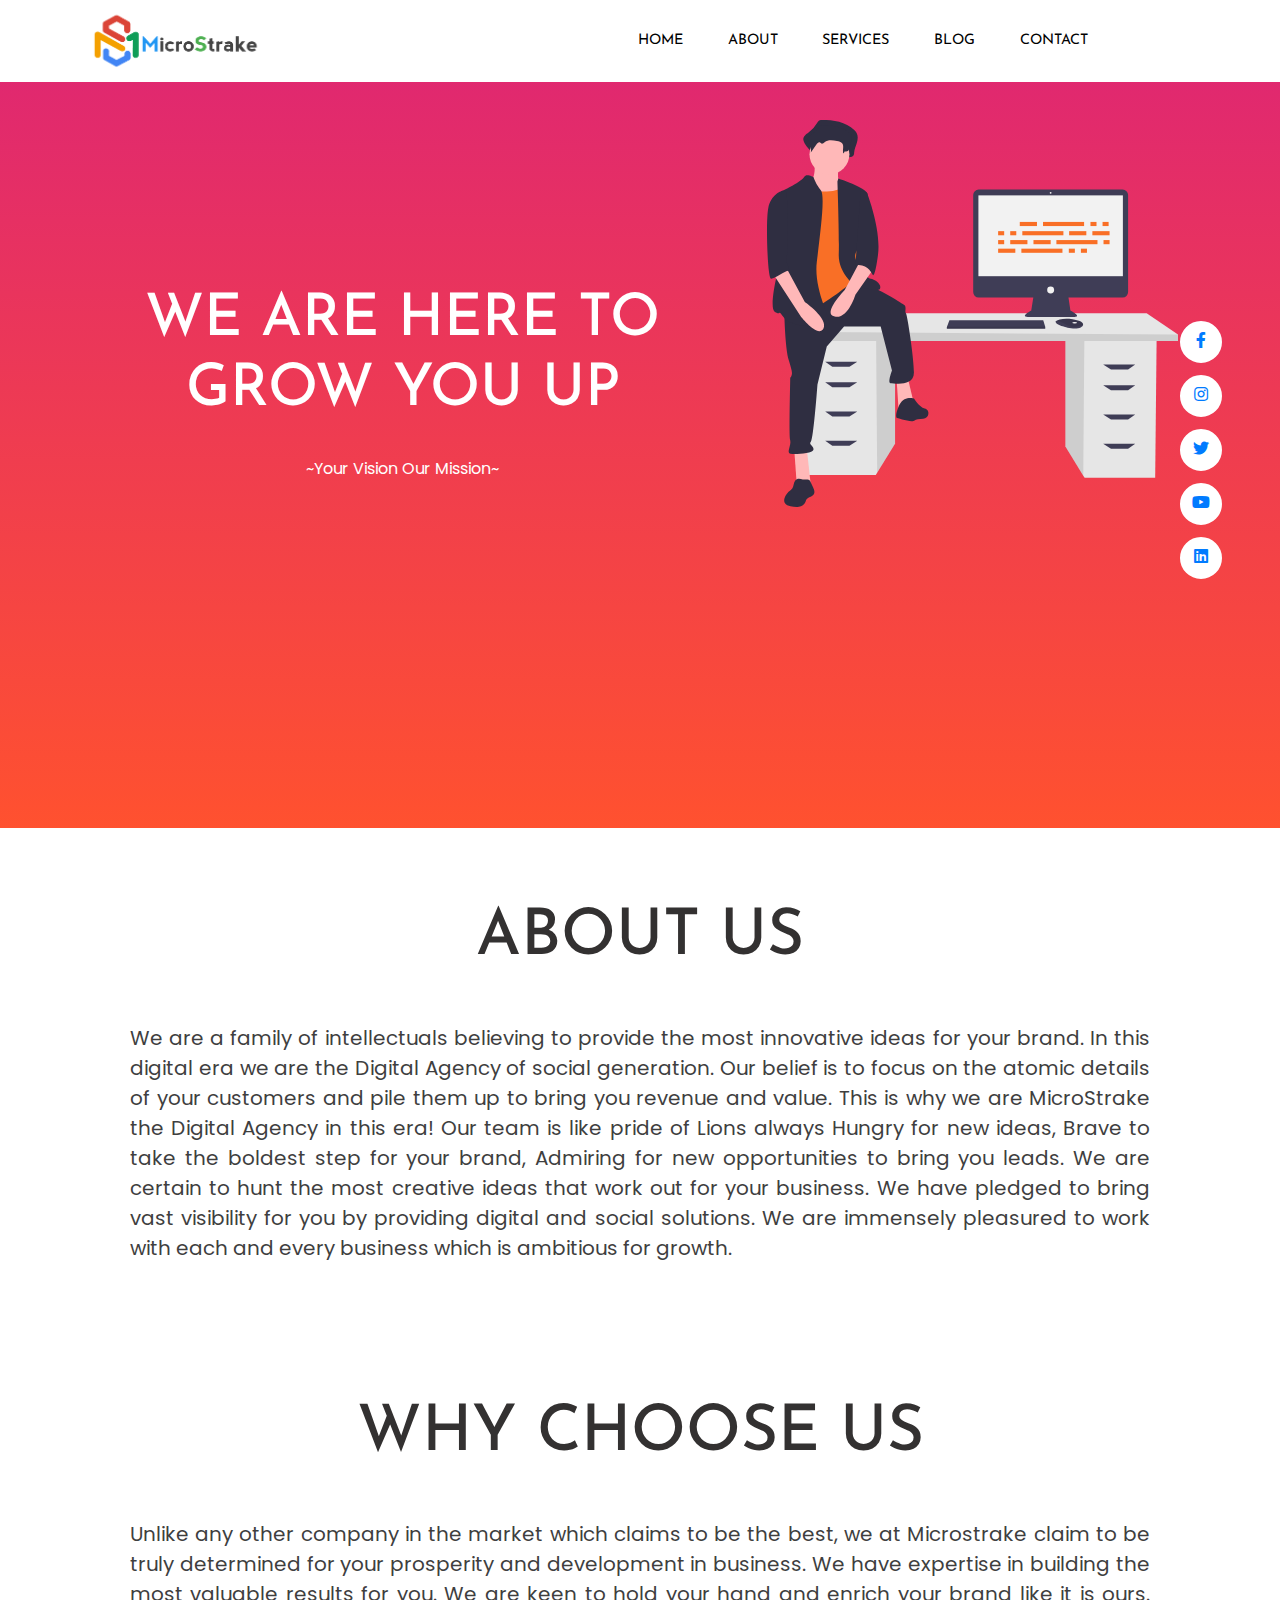
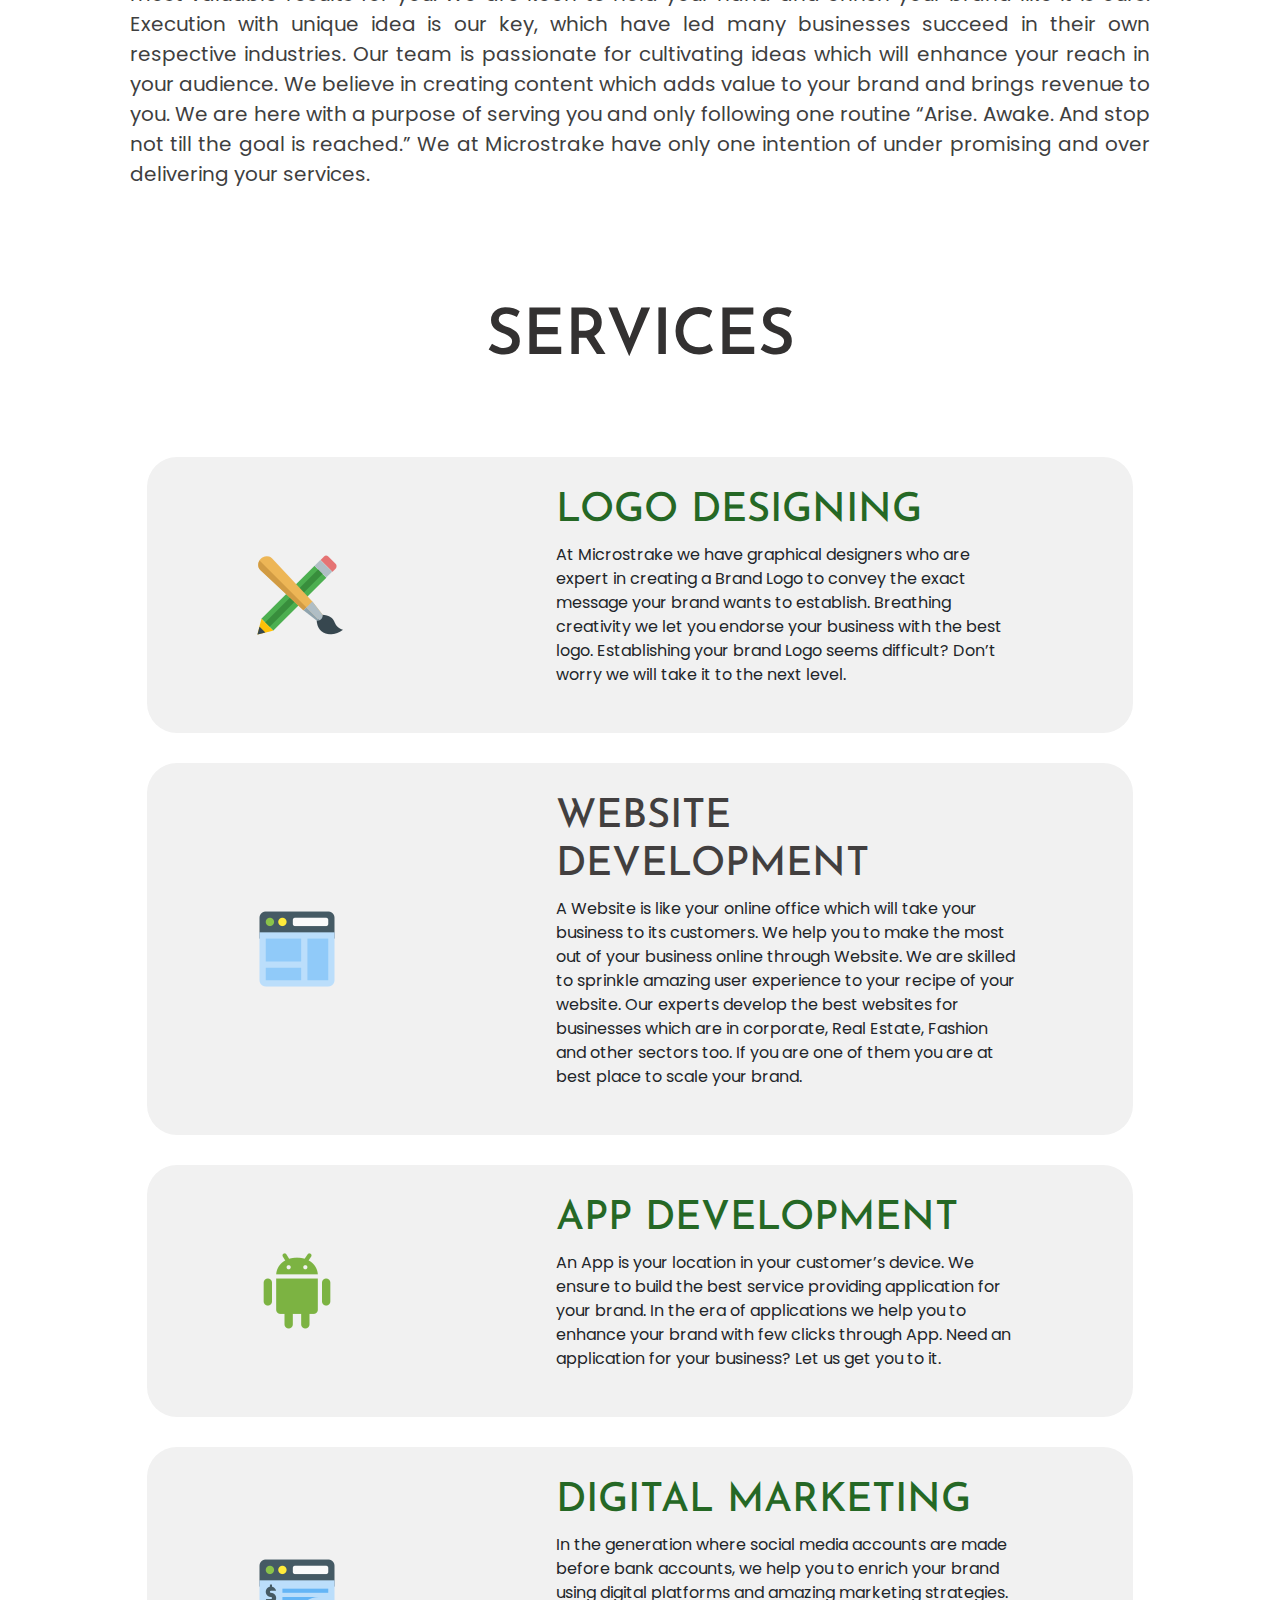
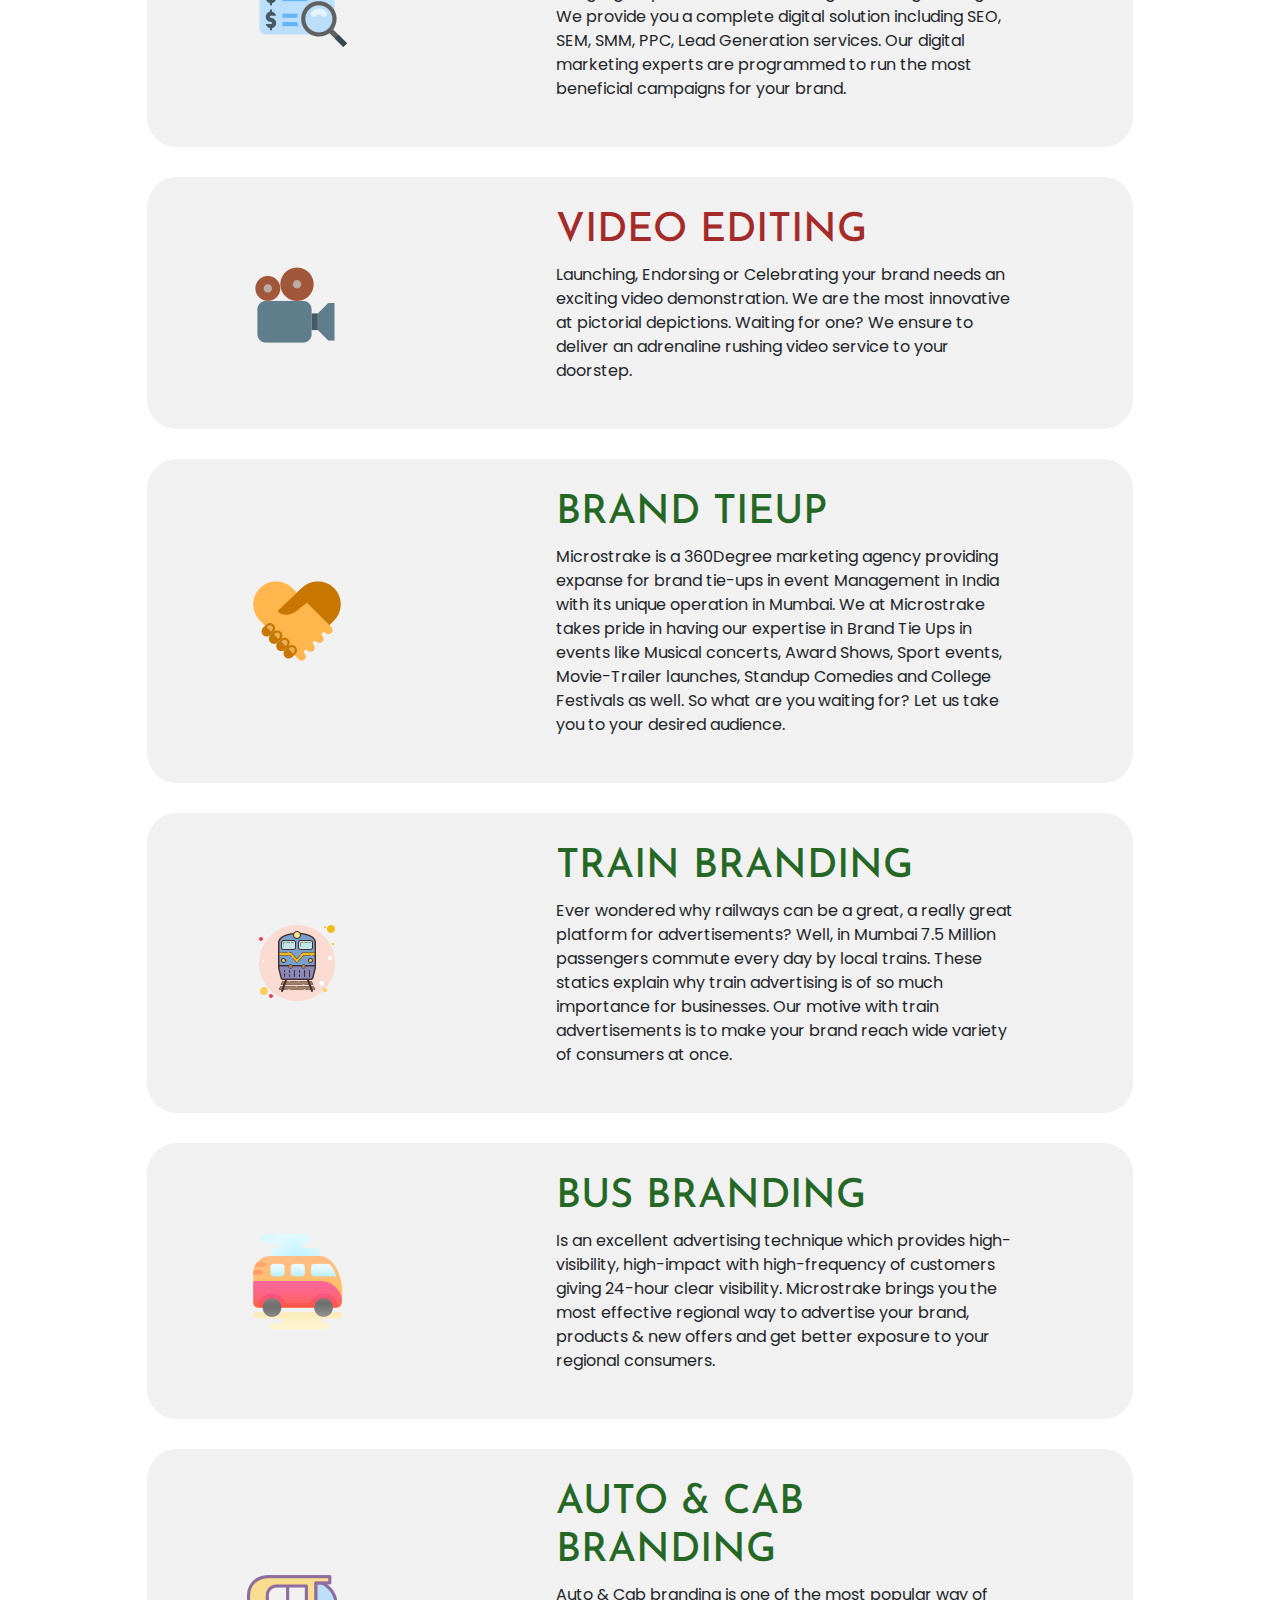
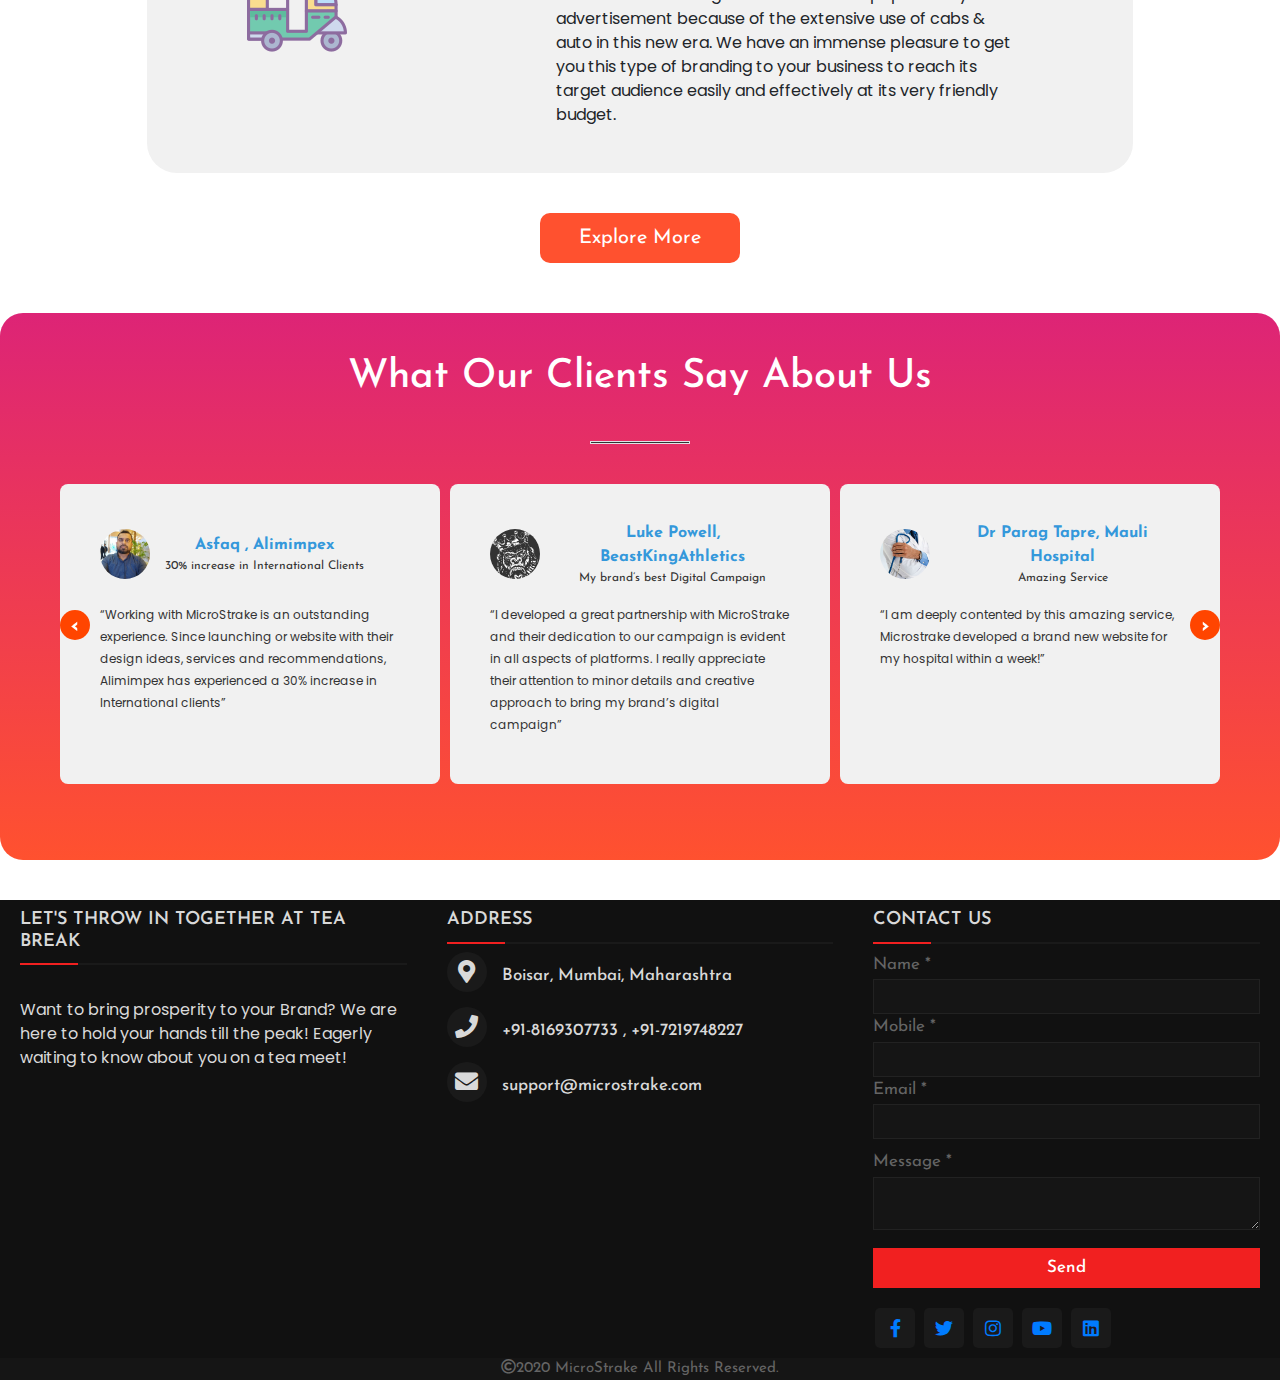
==== index.html @ dfc92bdd "updated" ====
<!DOCTYPE html>
<html lang="en">

<head>
  <meta charset="UTF-8" />
  <meta name="viewport" content="width=device-width, initial-scale=1.0" />
  <meta http-equiv="X-UA-Compatible" content="ie=edge" />
  <title>MICROSTRAKE</title>

  <link rel="stylesheet" href="https://cdnjs.cloudflare.com/ajax/libs/OwlCarousel2/2.3.4/assets/owl.carousel.min.css">
  <link rel="stylesheet" href="https://cdnjs.cloudflare.com/ajax/libs/OwlCarousel2/2.3.4/assets/owl.theme.default.min.css">
  <link rel="stylesheet" href="https://stackpath.bootstrapcdn.com/bootstrap/4.3.1/css/bootstrap.min.css" />
  <link rel="stylesheet" href="https://use.fontawesome.com/releases/v5.7.2/css/all.css">
  <link rel="stylesheet" href="./Style.css" />
  <link rel="stylesheet" href="./mobile-style.css">
</head>

<body>
  <header>
    <div class="container-fluid p-0">
      <nav class="navbar navbar-expand-lg">
        <a class="navbar-brand" href="www.microstrake.com">
          <img src="./assets/logo.png">
          <i class="fas  fa-2x mx-3"></i></a>
        <button class="navbar-toggler" type="button" data-toggle="collapse" data-target="#navbarNav"
          aria-controls="navbarNav" aria-expanded="false" aria-label="Toggle navigation">
          <i class="fas fa-align-right text-light"></i>
        </button>
        <div class="collapse navbar-collapse" id="navbarNav">
          <div class="mr-auto"></div>
          <ul class="navbar-nav">
            <li class="nav-item active">
              <a class="nav-link" href="www.microstrake.com">HOME
                <span class="sr-only">(current)</span>
              </a>
            </li>
            <li class="nav-item dropdown">
              <a class="nav-link" href="#about">ABOUT</a>
            </li>
            <li class="nav-item dropdown">
              <div class="dropdown">
                <a href="#service" class="nav-link">SERVICES</a>
              </div>
            </li>
            <li class="nav-item">
              <a class="nav-link" href="https://microstrake.blogspot.com/" target="_blank">BLOG</a>
            </li>
            <li class="nav-item">
              <a class="nav-link" href="#footer">CONTACT</a>
            </li>
          </ul>
        </div>
      </nav>
    </div>

    <!-- landing page design starts from here -->

    <div class="container text-center">
      <div class="row">
        <div class="col-md-7 col-sm-12  text-white">
          <h1>WE ARE HERE TO GROW YOU UP</h1>
          <p>
            ~Your Vision Our Mission~
          </p>

        </div>
        <div class="col-md-5 col-sm-12  h-25">
          <img src="./assets/header-image.svg" alt="logo" />
        </div>
      </div>
    </div>
  </header>
  <div class="social-icons">
    <ul>
      <li><a href="https://m.facebook.com/MicroStrake" target="_blank"><i class="fab
        list-style: none; fa-facebook-f"></i></a></li>
      <li><a href="https://www.instagram.com/microstrake_" target="_blank"><i class="fab
        list-style: none; fa-instagram"></i></a></li>
      <li><a href="https://twitter.com/microstrake" target="_blank"><i class="fab
        list-style: none; fa-twitter"></i></a></li>
      <li><a href="https://www.youtube.com/channel/UC_3ICYVyuuwXd7QQAfx6ZJA" target="_blank"><i class="fab
        list-style: none; fa-youtube"></i></a></li>
      <li><a href="https://www.linkedin.com/company/microstrake" target="_blank"><i class="fab
        list-style: none; fa-linkedin" aria-hidden="true"></i></a></li>
    </ul>
  </div>







  <!-- landing page design ends from here -->

  <main>
    <!--------------------------------------------- About section starts------------------------------------- -->
    <section class="section-4" id="about">
      <div class="container text-center">
        <h1 class="text-dark f-h-size" id="about">ABOUT US</h1>
        <!-- <p class="text-secondary">Lorem ipsum dolor sit amet.</p> -->
      </div>
      <div class="container">
        <p class="text-secondary">
          We are a family of intellectuals believing to provide the most innovative ideas for your brand. In this
          digital era we are the Digital Agency of social generation. Our belief is to focus on the atomic details of
          your customers and pile them up to bring you revenue and value. This is why we are MicroStrake the Digital
          Agency in this era!
          Our team is like pride of Lions always Hungry for new ideas, Brave to take the boldest step for your brand,
          Admiring for new opportunities to bring you leads. We are certain to hunt the most creative ideas that work
          out for your business. We have pledged to bring vast visibility for you by providing digital and social
          solutions.
          We are immensely pleasured to work with each and every business which is ambitious for growth.
        </p>
      </div>
    </section>

    <!----------------------------------About  SECTION END--------------- -->


    <!----------------------------------why choose us SECTION STARTS--------------- -->

    <section class="section-4" id="about">
      <div class="container text-center">
        <h1 class="text-dark f-h-size">WHY CHOOSE US</h1>
        <!-- <p class="text-secondary">Lorem ipsum dolor sit amet.</p> -->
      </div>
      <div class="container">
        <p class="text-secondary">Unlike any other company in the market which claims to be the best, we at
          Microstrake
          claim to be truly determined for your prosperity and development in business. We have expertise in building
          the most valuable results for you. We are keen to hold your hand and enrich your brand like it is ours.
          Execution with unique idea is our key, which have led many businesses succeed in their own respective
          industries. Our team is passionate for cultivating ideas which will enhance your reach in your audience. We
          believe in creating content which adds value to your brand and brings revenue to you. We are here with a
          purpose of serving you and only following one routine “Arise. Awake. And stop not till the goal is reached.”
          We at Microstrake have only one intention of under promising and over delivering your services.
        </p>
      </div>
    </section>

    <!----------------------------------why choose us SECTION ENDS--------------- -->



    <!----------------------------------SERVICES SECTION STARTS--------------- -->

    <section class="section-1" id="service">
      <h1 class="tit f-h-size">SERVICES</h1>
      <div class="service-container" id="ld">
        <div class="ser-left">
          <img title='credit- icons by "icons8"' src="./img/icons/logo.png">
        </div>
        <div class="ser-right col-md-6">
          <h1>LOGO DESIGNING</h1>
          <P>At Microstrake we have graphical designers who are expert in creating a Brand Logo to convey the exact
            message your brand wants to establish. Breathing creativity we let you endorse your business with the best
            logo. Establishing your brand Logo seems difficult? Don’t worry we will take it to the next level.
          </P>
        </div>
      </div>

      <div class="service-container">
        <div class="ser-left " id="wd">
          <img title='credit- icons by "icons8"' src="./img/icons/webdev.png">
        </div>
        <div class="ser-right col-md-6 ">
          <h1 class="webdev">WEBSITE DEVELOPMENT</h1>
          <P>A Website is like your online office which will take your business to its customers. We help you to make
            the most out of your business online through Website. We are skilled to sprinkle amazing user experience
            to
            your recipe of your website. Our experts develop the best websites for businesses which are in corporate,
            Real Estate, Fashion and other sectors too. If you are one of them you are at best place to scale your
            brand.
          </P>
        </div>
      </div>

      <div class="service-container">
        <div class="ser-left" id="ad">
          <img title='credit- icons by "icons8"' src="./img/icons/app.png">
        </div>
        <div class="ser-right col-md-6">
          <h1>APP DEVELOPMENT</h1>
          <P>An App is your location in your customer’s device. We ensure to build the best service providing
            application for your brand. In the era of applications we help you to enhance your brand with few clicks
            through App. Need an application for your business? Let us get you to it.
          </P>
        </div>
      </div>

      <div class="service-container">
        <div class="ser-left" id="dm">
          <img title='credit- icons by "icons8"' src="./img/icons/seo.png">
        </div>
        <div class="ser-right col-md-6">
          <h1>DIGITAL MARKETING</h1>
          <P>In the generation where social media accounts are made before bank accounts, we help you to enrich your
            brand using digital platforms and amazing marketing strategies. We provide you a complete digital solution
            including SEO, SEM, SMM, PPC, Lead Generation services. Our digital marketing experts are programmed to
            run
            the most beneficial campaigns for your brand.
          </P>
        </div>
      </div>

      <div class="service-container" id="ve">
        <div class="ser-left ">
          <img title='credit- icons by "icons8"' src="./img/icons/video.png">
        </div>
        <div class="ser-right col-md-6">
          <h1 class="video">VIDEO EDITING</h1>
          <P> Launching, Endorsing or Celebrating your brand needs an exciting video demonstration. We are the most
            innovative at pictorial depictions. Waiting for one? We ensure to deliver an adrenaline rushing video
            service to your doorstep.
          </P>
        </div>
      </div>

      <div class="service-container" id="bt">
        <div class="ser-left ">
          <img title='credit- icons by "icons8"' src="./img/icons/tieup.png">
        </div>
        <div class="ser-right col-md-6 ">
          <h1 class="tieup">BRAND TIEUP</h1>
          <P>Microstrake is a 360Degree marketing agency providing expanse for brand tie-ups in event Management in
            India with its unique operation in Mumbai. We at Microstrake takes pride in having our expertise in Brand
            Tie Ups in events like Musical concerts, Award Shows, Sport events, Movie-Trailer launches, Standup
            Comedies
            and College Festivals as well. So what are you waiting for? Let us take you to your desired audience.
          </P>
        </div>
      </div>

      <div class="service-container" id="tb">
        <div class="ser-left ">
          <img title='credit- icons by "icons8"' src="./img/icons/train.png">
        </div>
        <div class="ser-right col-md-6 ">
          <h1 class="tieup">TRAIN BRANDING</h1>
          <P>Ever wondered why railways can be a great, a really great platform for advertisements? Well, in Mumbai
            7.5
            Million passengers commute every day by local trains. These statics explain why train advertising is of so
            much importance for businesses. Our motive with train advertisements is to make your brand reach wide
            variety of consumers at once.

          </P>
        </div>
      </div>

      <div class="service-container">
        <div class="ser-left ">
          <img title='credit- icons by "icons8"' src="./img/icons/bus.png">
        </div>
        <div class="ser-right col-md-6 " id="bb">
          <h1 class="tieup">BUS BRANDING</h1>
          <P>Is an excellent advertising technique which provides high-visibility, high-impact with high-frequency of
            customers giving 24-hour clear visibility. Microstrake brings you the most effective regional way to
            advertise your brand, products & new offers and get better exposure to your regional consumers.
          </P>
        </div>
      </div>

      <div class="service-container">
        <div class="ser-left ">
          <img title='credit- icons by "icons8"' src="./img/icons/rixa.png">
        </div>
        <div class="ser-right col-md-6" id="abc">
          <h1 class="tieup">AUTO & CAB BRANDING</h1>
          <P>Auto & Cab branding is one of the most popular way of advertisement because of the extensive use of cabs
            &
            auto in this new era. We have an immense pleasure to get you this type of branding to your business to
            reach
            its target audience easily and effectively at its very friendly budget.

          </P>
        </div>
      </div>

      <div class="container-btn">
        <a href="services.html"><button class="butex"><span>Explore More </span></button></a>
      </div>

    </section>

    <!----------------------------------SERVICES SECTION ENDS--------------- -->




    <!----------------------------------TESTIMONIALS SECTION STARTS--------------- -->
    <div class="testimonial-section" id="testimonials">
      <div class="inner-width">
        <h1>What Our Clients Say About Us</h1>
        <div class="border"></div>


          <div class="sliders owl-carousel">
            <div class="testimonial">
              <div class="test-info">
                <img class="test-pic" src="../img/alim.jpg" alt="">
                <div class="test-name">
                  <span>Asfaq , Alimimpex</span>
                  30% increase in International Clients
                </div>
              </div>
              <p>
                “Working with MicroStrake is an outstanding experience. Since launching or website with their design ideas, services and recommendations, Alimimpex has experienced a 30% increase in International clients”
              </p>
            </div>

            <div class="testimonial">
              <div class="test-info">
                <img class="test-pic" src="../img/new.jpg" alt="">
                <div class="test-name">
                  <span>Luke Powell, BeastKingAthletics</span>
                  My brand’s best Digital Campaign
                </div>
              </div>
              <p>
                “I developed a great partnership with MicroStrake and their dedication to our campaign is evident in all aspects of platforms. I really appreciate their attention to minor details and creative approach to bring my brand’s digital campaign”
              </p>
            </div>

            <div class="testimonial">
              <div class="test-info">
                <img class="test-pic" src="../img/dr prag.jpg" alt="">
                <div class="test-name">
                  <span>Dr Parag Tapre, Mauli Hospital</span>
                  Amazing Service
                </div>
              </div>
              <p>
                “I am deeply contented by this amazing service, Microstrake developed a brand new website for my hospital within a week!”                                                                                                                                       
              </p>
            </div>

            <div class="testimonial" >
              <div class="test-info">
                <img class="test-pic" src="../img/biryani.jpg" alt="">
                <div class="test-name">
                  <span>Biryani By Kilo
                  </span>
                  @client4
                </div>
              </div>
              <p>
                Using the Expertise of Microstrake in marketing strategy truly streamlined our communication with customers. We found it very unique in customer engagement.
              </p>
            </div>
            <div class="testimonial">
              <div class="test-info">
                <img class="test-pic" src="../img/monster.jpg" alt="">
                <div class="test-name">
                  <span>MONSTER ENERGY
                  </span>
                  @client5
                </div>
              </div>
              <p>
                "Microstrake's work was really top-notch. We receive regular compliments on the association we did for Live Show in mumbai with Microstrake. We continue to recommend Microstrake to our clients for Brand Tie Up."

              </p>
            </div>
            <div class="testimonial">
              <div class="test-info">
                <img class="test-pic" src="../img/exel.jpg" alt="">
                <div class="test-name">
                  <span>EXCEL ACADEMY
                  </span>
                  @client6
                </div>
              </div>
              <p>
                Hi, We thank Microstrake for giving us the opportunity to engage in one of most known Award show-Mumbai City Icon Awards in mumbai. Type of Branding they did for our academy truly nurtured the trust of our brand in the market.

              </p>
            </div>

          </div>
      </div>
    </div>
  </main>

  <!----------------------------------TESTIMONIALS SECTION ENDS--------------- -->


  <!---------------------------- footer section starts from here----------- -->
  <!-- footer section starts from here -->
  
  <footer id="footer">
    <div class="main-contentt">
      <div class="left boxx">
        <h2 id="aboutus">Let's throw in together at Tea break</h2>
        <div class="contentt">
          <p class="p-top">Want to bring prosperity to your Brand?
            We are here to hold your hands till the peak!
            Eagerly waiting to know about you on a tea meet!
            <br>
          </p>
        </div>
      </div>
      <div class="center boxx">
        <h2>Address</h2>
        <div class="contentt">
          <div class="place">
            <span class="fas fa-map-marker-alt"></span>
            <span class="text">Boisar, Mumbai, Maharashtra</span>
          </div>
          <div class="phone">
            <span class="fas fa-phone"></span>
            <span class="text">+91-8169307733 , +91-7219748227</span>
          </div>
          <div class="email">
            <span class="fas fa-envelope"></span>
            <span class="text">support@microstrake.com</span>
          </div>
        </div>
      </div>
      <div class="right boxx">
        <h2>Contact Us</h2>
        <div class="contentt">
          <form action="#">
            <div class="name">
              <div class="text">Name *</div>
              <input type="text" required>
            </div>
            <div class="Mobile-num">
              <div class="text">Mobile *</div>
              <input type="number" required>
            </div>
            <div class="email">
              <div class="text">Email *</div>
              <input type="email" required>
            </div>
            <div class="msg">
              <div class="text">Message *</div>
              <textarea rows="2" cols="25" required></textarea>
            </div>
            <div class="btn-send">
              <button type="submit">Send</button>
            </div>
            <div class="social">
              <a href="https://m.facebook.com/MicroStrake" target="_blank"><span class="fab fa-facebook-f"></span></a>
              <a href="https://twitter.com/microstrake" target="_blank"><span class="fab fa-twitter"></span></a>
              <a href="https://www.instagram.com/microstrake_" target="_blank"><span class="fab fa-instagram"></span></a>
              <a href="https://www.youtube.com/channel/UC_3ICYVyuuwXd7QQAfx6ZJA" target="_blank"><span class="fab fa-youtube"></span></a>
              <a href="https://www.linkedin.com/company/microstrake" target="_blank"><span class="fab fa-linkedin"></span></a>
            </div>
          </form>
        </div>
      </div>
    </div>
    <div class="bottom">
      <center>
        <span class="far fa-copyright"></span><span>2020 MicroStrake All Rights Reserved.</span>
      </center>
    </div>
    <div class="scrolltop float-right">
      <i class="fa fa-arrow-up" onclick="topFunction()" id="myBtn"></i>
    </div>
  </footer>
  <!-- footer section end from here -->



  <!-- JAVA SRIPT SECTION STARTS FROM HERE -->

  <script src="https://cdnjs.cloudflare.com/ajax/libs/jquery/3.3.1/jquery.min.js"></script>
  <script src="https://cdnjs.cloudflare.com/ajax/libs/popper.js/1.14.7/umd/popper.min.js"
    integrity="sha384-UO2eT0CpHqdSJQ6hJty5KVphtPhzWj9WO1clHTMGa3JDZwrnQq4sF86dIHNDz0W1"
    crossorigin="anonymous"></script>
  <script src="https://stackpath.bootstrapcdn.com/bootstrap/4.3.1/js/bootstrap.min.js"
    integrity="sha384-JjSmVgyd0p3pXB1rRibZUAYoIIy6OrQ6VrjIEaFf/nJGzIxFDsf4x0xIM+B07jRM"
    crossorigin="anonymous"></script>
  <script src="./main.js"></script>
  <script src="https://cdnjs.cloudflare.com/ajax/libs/OwlCarousel2/2.3.4/owl.carousel.min.js"></script>

  <script>

    $(".owl-carousel").owlCarousel({
      autoplay:true,
      loop:false,
      margin:10,
      nav:true,
      responsiveClass:true,
      responsive:{
        0:{
          items:1

        },
        680:{
          items:2

        },
        960:{
          items:3

        },
      }

    });

    mybutton = document.getElementById("myBtn");
    window.onscroll = function () { scrollFunction() };

    function scrollFunction() {
      if (document.body.scrollTop > 20 || document.documentElement.scrollTop > 20) {
        mybutton.style.display = "block";
      } else {
        mybutton.style.display = "none";
      }
    }

    // when user click on the buttons
    function topFunction() {
      document.body.scrollTop = 0;
      document.documentElement.scrollTop = 0;
    }
  </script>

  <!-- JAVA SRIPT SECTION ENDS FROM HERE -->
</body>

</html>
---- Style.css ----
@import url("https://fonts.googleapis.com/css?family=Acme|Lobster|Patua+One|Rubik|Sniglet");
@import url('https://fonts.googleapis.com/css2?family=Acme&display=swap');
@import url('https://fonts.googleapis.com/css2?family=Poppins&display=swap');
@import url('https://fonts.googleapis.com/css2?family=Josefin+Sans:wght@400;600&display=swap');

* {
  margin: 0;
  padding: 0;
  box-sizing: border-box;
  font-family: 'Josefin Sans', sans-serif;
}

header,
section {
  overflow-x: hidden;
}
html{
  scroll-behavior: smooth;
}
:root {
  --Sniglet-font: "Sniglet", cursive;
  --Rubik: "Rubik", cursive;
  --Patua: "Patua One", cursive;
  --Lobster: "lobster", cursive;
  --light-black: #2e2c2caf;
  --bggradient: linear-gradient(to bottom, #dd2476, #ff512f);
  --light-gray: rgba(255, 255, 255, 0.877);
}
.navbar-toggler{
  background:linear-gradient(to bottom, #dd2476, #ff512f);
}

header a {
  font-family: 'Josefin Sans', sans-serif;
  font-size: 0.9em;
  color: rgb(0, 0, 0);
}

.dropdown-content {
  display: none;
  position: absolute;
  background-color: #f1f1f1;
  min-width: 160px;
  box-shadow: 0px 2px 15px 0px rgba(0, 0, 0, 0.2);
  z-index: 1;
}
.dropdown-content a {
  color: black;
  padding: 12px 16px;
  text-decoration: none;
  display: block;
}

.dropdown-content a:hover {
  background-color: #ddd;
}

.dropdown:hover .dropdown-content {
  display: block;
}

header .nav-item:last-child {
  padding-right: 10.5em;
}

header .nav-item {
  padding: 0.9em;
}
.navbar-expand-lg {
  background-color: white;
}

header .navbar-brand {
  padding-left: 4rem;
  height: 50px;
  display: flex;
  align-items: center;
 
}
header .navbar-brand img{
  height: 200px;
  width: auto;
  position: absolute;
  overflow: hidden;
}
header .nav-link:hover {
  color: rgb(241, 14, 14);
}

header .row .col-md-7 {
  padding: 22vmin 1vmin;
  padding-bottom: 35vmin;
}

/* landing page css from here */

header .row .col-md-5 {
  padding: 4.2vmin 1vmin;
}

header .row .col-md-5 img {
  width: 90%;
}

 header {
  background: #ff512f;
  /* fallback for old browsers */
  background: var(--bggradient);
} 
 
  header .container .col-md-7 {
  font-family: "Rubik", sans-serif;
} 

header .container .col-md-7 h6 {
  padding: 1vmin;
  letter-spacing: 4px;
}

header .container .col-md-7 h1 {
  font-size: 8.5vmin;
  padding: 0.1em 0em;
  text-align: center!important;
}

.container p {
  padding: 1.8vmin 5vmin;
  text-align: center;
}


/* landing page css ends from here */


/* for social icons on landing page */
.social-icons {
  top: 35%;
  right: 3%;
  position: absolute;
  list-style: none;
  z-index: 2;
}

.social-icons li {
  list-style: none;
  margin: 6px 20px;
  padding: 7px 10px;
  text-align: center;
  border: 2px solid white;
  border-radius: 50%;
  background-color: white;
}
.social-icons ul{
  display: flex;
  flex-direction: column;
}
.social-icons li:hover{
  background-color:var(--bggradient);
}

/* for social icons on landing page */

/********** section 1 **************/
.service-container{
  display: flex;
  flex-direction: row;
  width: 77%;
  flex-wrap: wrap;
  padding: 30px 0;
  margin: 30px auto;
  transition: 0.5s;
  background-color:#f1f1f1;
  border-radius:30px;
}
.service-container:hover{
  transform: translateY(-12px);
}

p{
  font-family: 'Poppins', sans-serif;
  font-size: 1rem;
  text-align: left;
}
.tit{
  padding: 50px 0;
  text-align: center;
  font-weight: 600;
  font-size:5rem ;
}
.ser-left{
  display: flex;
  width: 40%;
  padding-left: 100px;
  align-items: center;
}
.ser-right h1{
  color: rgb(37, 104, 37);
}
.video{
  color:brown!important;
}
.webdev{
  color: rgb(66, 63, 63)!important;
}
.contentwriting{
  color: rgb(240, 0, 80)!important;
}
.tieup{
  color:green;
}
.seo h1{
  color: rgb(51, 51, 51)!important;
}
/* explore button styling */
.container-btn{
  display: flex;
  flex-direction: row;
  flex-wrap: wrap;
  justify-content: center;
}
.butex {
  border-radius: 4px;
  background-color: #ff512f;
  border: none;
  color: #FFFFFF;
  text-align: center;
  font-size: 20px;
  border-radius:10px ;
  padding: 10px;
  width: 200px;
  transition: all 0.5s;
  cursor: pointer;
  margin: 10px;
}

.butex span {
  cursor: pointer;
  display: inline-block;
  position: relative;
  transition: 0.5s;
}

.butex span:after {
  content: '\00bb';
  position: absolute;
  opacity: 0;
  top: 0;
  right: -20px;
  transition: 0.5s;
}

.butex:hover span {
  padding-right: 25px;
}

.butex:hover span:after {
  opacity: 1;
  right: 0;
}
/* explore button styling end*/


/*  TESTIMONIALS SECTION STARTS FROM HERE  */
.testimonial-section{
  background: linear-gradient(to bottom, #dd2476, #ff512f);
  padding: 40px 0;
  margin: 40px 0 ;
  border-radius: 23px;

}
.inner-width{
  max-width: 1200px;
  margin: auto;
  padding: 0 20px;
}
.testimonial-section{
  text-align: center;
  color: #ffffff;
  font-size: 24px;
}
.border{
  width: 100px;
  height: 3px;
  background: #333;
  margin: 40px auto;
}
.testimonial{
  background: #f1f1f1;
  padding: 40px;
  height: 300px;
  overflow: hidden;
  border-radius: 8px;
  cursor: pointer;
}
.test-info{
  display: flex;
  height: 60px;
  align-items: center;
}
.test-pic{
  width: 50px!important;
  border-radius: 50%;
  margin-right: 15px;

}
.test-name{
  font-size: 12px;
  color: #333;

}
.test-name span{
  display: block;
  font-size: 16px;
  font-weight: 900;
  color: #3498db;
}
.testimonial p{
  font-size: 12px;
  line-height: 22px;
  margin-top: 20px;
  color: #333;
}
/*  TESTIMONIALS SECTION ENDS FROM HERE  */


/* CONTACT US */

.col-md-8{
  color: white;
  background-color: #ebeae8;
}
.col-md-8 h1{
  font-weight: bold;
  color: #0dbda5;
}
.section-4 .container h1 {
  font-size: 10vmin;
  padding-top: 8vmin;
}
.text-secondary{
  margin-bottom:45px ;
  margin-top: 30px;
  font-size: 20px;
  text-align: justify!important;
  color: rgb(63, 63, 63)!important;

}
.owl-carousel .owl-nav button.owl-next{
  background: orangered;
  color: inherit;
  border: none;
  padding: 0!important;
  font-size: 23px;
  top: 42%;
  position: absolute;
  transform: translateY(-50%);
  right: 0;
  height: 30px;
  width: 30px;
  border-radius: 50%;
  font-weight: 900!important;
}
.owl-carousel .owl-nav button.owl-prev {
background: orangered;
border-radius:50%;
color: inherit;
border: none;
padding: 0!important;
font-size: 23px;
top: 42%;
font-weight: 900!important;
position: absolute;
left: 0;
height: 30px;
width: 30px;
transform: translateY(-50%);
}




/*-------------------------- footer section starts from here------------ */
   /* fotter css starts from here */

   footer {
    bottom: 0px;
    width: 100%;
    background: #111;
    color: #d9d9d9;
  }
  .main-contentt {
    display: flex;
  }

  .main-contentt .boxx {
    flex-basis: 50%;
    padding: 10px 20px;
  }

  .boxx h2 {
    font-size: 1.125rem;
    font-weight: 600;
    text-transform: uppercase;
  }

  .boxx .contentt {
    margin: 20px 0 0 0;
    position: relative;

  }
  .boxx .contentt::before{
    position: absolute;
    top: -10px;
    content: '';
    height: 2px;
    width: 100%;
    background: #1a1a1a;

  }
  .boxx .contentt::after{
    position: absolute;
    content: '';
    height: 2px;
    width: 15%;
    background: #f12020;
    top: -10px;
  }

  .left .boxx p {
    text-align: justify;
  }

  .right .contentt .social {
    margin: 20px 0 0 0;

  }

  .right .contentt .social a {
    padding: 0 2px;
  }

  .right .contentt .social a span {
    height: 40px;
    width: 40px;
    background: #1a1a1a;
    line-height: 40px;
    text-align: center;
    font-size: 18px;
    border-radius: 5px;
    transition: 0.3s;
  }

  .right .contentt .social a span:hover {
    background: #f12020;

  }

  .center .contentt .fas {
    font-size: 1.4375rem;
    background: #1a1a1a;
    height: 40px;
    width: 40px;
    line-height: 40px;
    text-align: center;
    transition: 0.3s;
    cursor: pointer;
    border-radius: 50%;
  }

  .center .contentt .fas:hover {
    background: #f12020;
  }

  .center .contentt .text {
    font-size: 1.0625rem;
    font-weight: 500;
    padding-left: 10px;

  }

  .center .contentt .phone {
    margin: 15px 0;

  }

  .right form .text {
    font-size: 1.0625rem;
    margin-bottom: 2px;
    color: #656565;
  }

  .right form .msg {
    margin-top: 10px;
  }

  .right form input,
  .right form textarea {
    width: 100%;
    font-size: 1.0625rem;
    background: #151515;
    padding-left: 10px;
    color: white;
    border: 1px solid #222222;

  }

  .right form input:focus,.right form textarea:focus {
    outline-color: #3498db;

  }

  .right form input {
    height: 35px;

  }

  .right form .btn-send {
    margin-top: 10px;

  }

  .right form .btn-send button {
    height: 40px;
    width: 100%;
    color: white;
    border: none;
    outline: none;
    background-color: #f12020;
    font-size: 1.0625rem;
    font-weight: 500;
    cursor: pointer;
    transition: .3s;

  }

  .right form .btn-send button:hover {
    background: #000;
  }

  .bottom center {
    pad: 5px;
    font-size: 0.9375rem;
    background: #151515;
  }
  .bottom center{
    color: #656565;

  }
  /* floating button for scroll */
  #myBtn{
    display: none;
    position: fixed;
    bottom: 25px;
    right: 40px;
    z-index: 99;
    border: none;
    color: white;
    background: #ff512f;
    padding: 10px;
    border-radius: 10px;
  }
  #myBtn:hover{
    background: #606060;

  }

  /* floating button for scroll */
  @media screen and (max-width: 900px) {
    footer{
      position: relative;
      bottom: 0px;
    }
    .main-contentt{
      flex-wrap: wrap;
      flex-direction: column;
    }
    .main-contentt .boxx{
      margin: 5px 0;
    }
    
  }
  /* -----------------UTILITES----------- */
  .f-h-size{
    font-size: 4rem!important;
    color: rgb(51, 49, 49)!important;

  }
  .visi-non{
    visibility: collapse;
  }
  .font-b{
    font-weight: 800;
  }
  .p-top{
    padding-top: 25px;
  }
---- mobile-style.css ----
@media only screen and (max-width: 768px) {
  header .navbar-brand {
    padding-left: 1rem;
  }
  .section-1 .row .col-md-6 .panel {
    position: initial;
    width: initial;
    height: initial;
  }
  .section-2 .cover {
    background-position: -25vmin -10vmin;
  }
  .numbers .rect {
    width: 10rem;
    height: 8rem;
  }
  .numbers .rect h1 {
    font-size: 2rem;
  }

  .section-3 {
    height: inherit;
    padding: 10vmin !important;
  }
  .section-3 .row h1 {
    padding: 6vmin 4vmin;
  }
  .section-3 .platform .col-md-6 {
    text-align: center !important;
  }
  .section-3 .desktop i {
    font-size: 8vmin;
  }
  .section-4 .carousel-item {
    padding-left: 0.6rem;
  }
  footer .row .col-md-2 {
    margin-top: 8vmin;
  }
}

/* screen size 375px */

@media only screen and (max-width: 375px) {
  header .container .col-md-7 h1{
    font-size: 100px;
  }
  header .row .col-md-5 img {
    margin-top: -10px!important;
  }
 
}

@media only screen and (max-width: 320px) {
  .section-4 .carousel-inner {
    margin-left: -4vmin;
  }
}
    @media only screen and (max-width: 418px) {
      .tit {
        font-size: 40px;
      }
    }

    @media only screen and (max-width: 290px) {
      .tit {
        font-size: 30px;
      }
    }

    @media only screen and (max-width: 360px) {
      .webdev {
        font-size: 33px;
      }

      .ser-right h1 {
        font-size: 33px;
      }
      header .navbar-brand img{
        height:190px ;
      }
      .social-icons ul{
        display: none;
      }
      header .row .col-md-5 img {
        margin-top: -134px!important;
      }
    }

    @media only screen and (max-width: 411px) {
      .tit-done {
        font-size: 50px;
      }
      header .navbar-brand img{
        height:210px ;
        top: -72px;
      }
      .social-icons ul{
        display: none;
      }
      .ser-right h1{
        font-size: 1.5rem!important;
        font-weight: bold;
      }
    }

    @media only screen and (max-width: 414px) {
      .tit-done {
        font-size: 50px;
      }
      .social-icons ul{
        display: none;
      }
      header .row .col-md-5 img {
        margin-top: -90px!important;
      }

    }

    @media only screen and (max-width: 768px) {
      header .container .col-md-7 h1 {
        font-size: 5.5vmin!important;

      }
      .social-icons ul{
        display: none;
      }
      header .row .col-md-5 img {
        margin-top: 136px;
      }
      .service-container{
        flex-direction: column;
      }
            
    }
    @media only screen and (max-width: 9888px) {
      header .container .col-md-7 h1 {
        font-size: 5.5vmin;
      }
    @media only screen and (min-width: 1024px) {
      header .container .col-md-7 h1 {
        font-size: 6.5vmin;

      }
    }
    @media only screen and (max-width: 900px) {
      header .container .col-md-7 h1 {
        font-size: 7.5vmin;

      }
      header .container .col-md-7{
        flex-wrap: wrap;
      }
    }
    @media only screen and (max-width: 980px) {
      header .container .col-md-7 h1 {
        font-size: 5.5vmin;

      }
    }
    @media only screen and (max-width: 270px) {
      .text-secondary{
        text-align: center;
      }
      
    }
    @media only screen and (max-width: 574px) {
      .tit-done{
        font-size: 3rem;
      }
      
    }
    @media only screen and (max-width: 418px) {
      .tit-done{
        font-size: 2rem;
      }
      
    }
  }
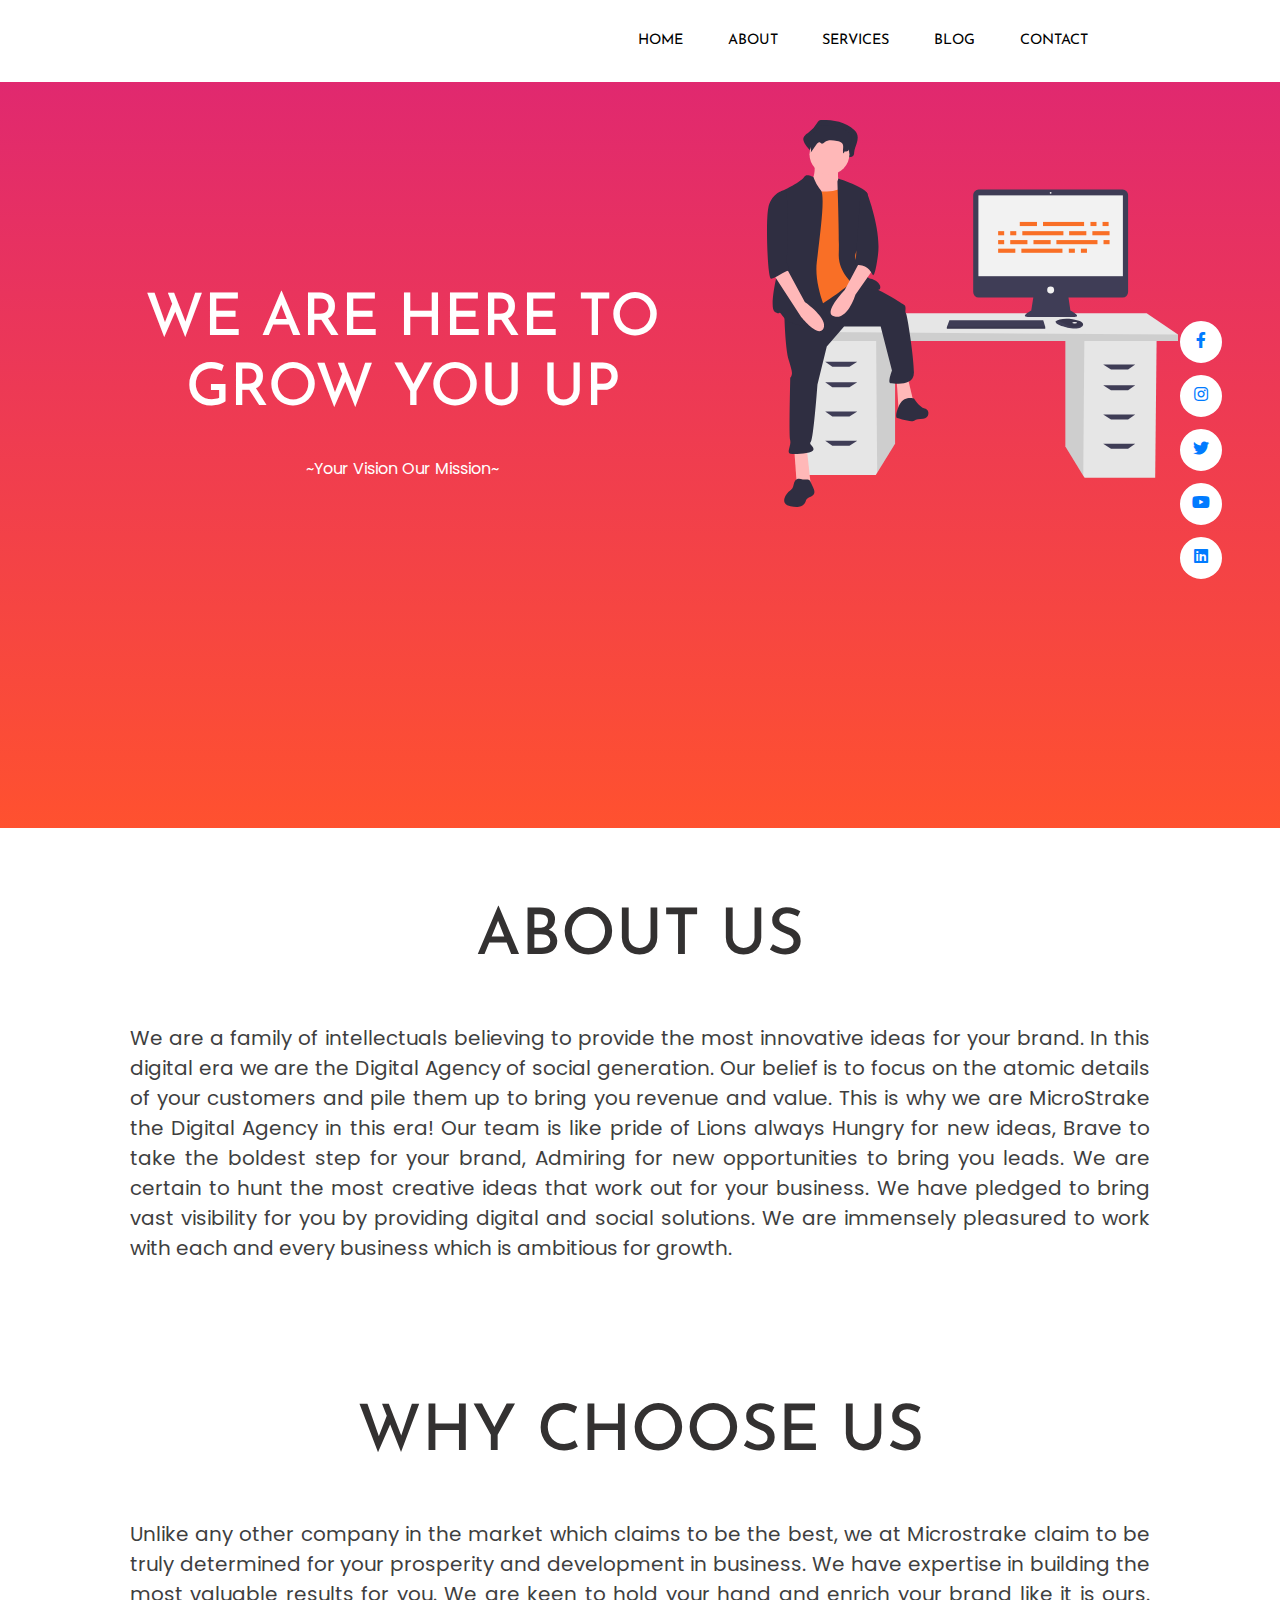
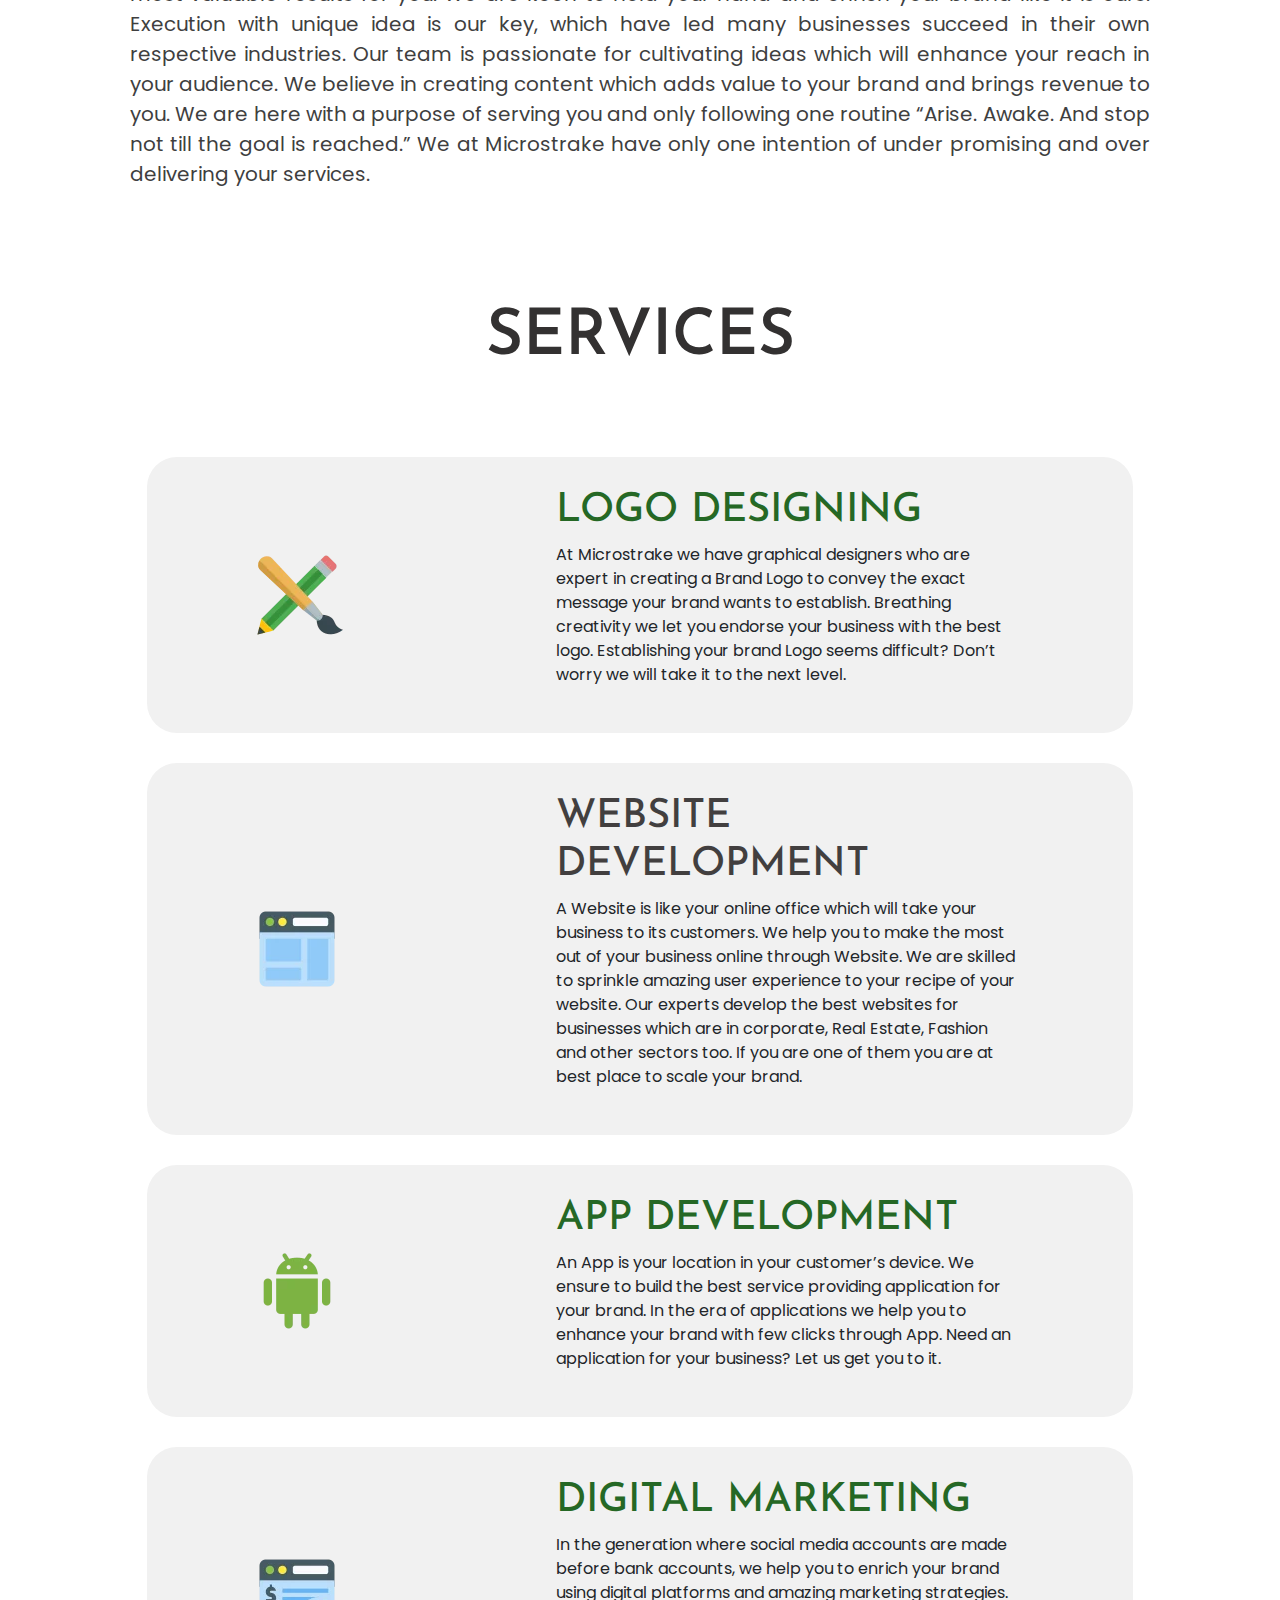
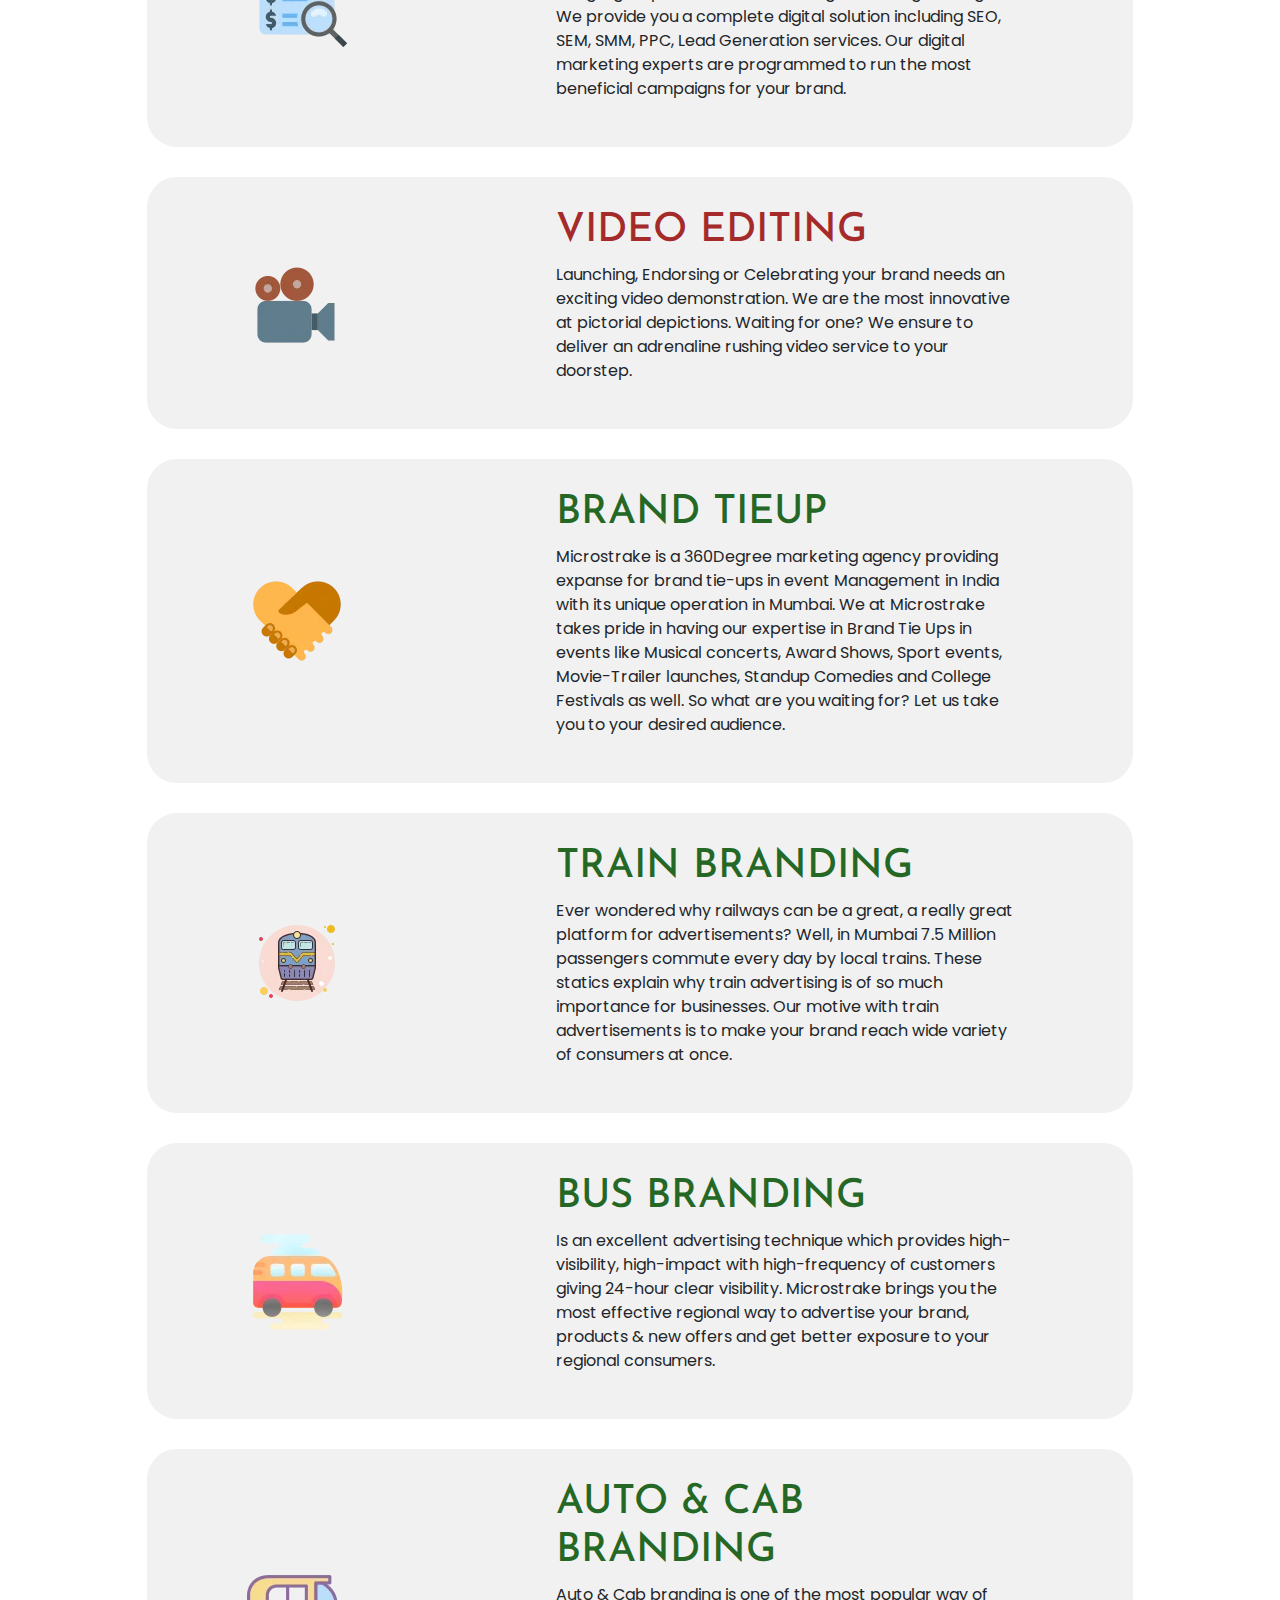
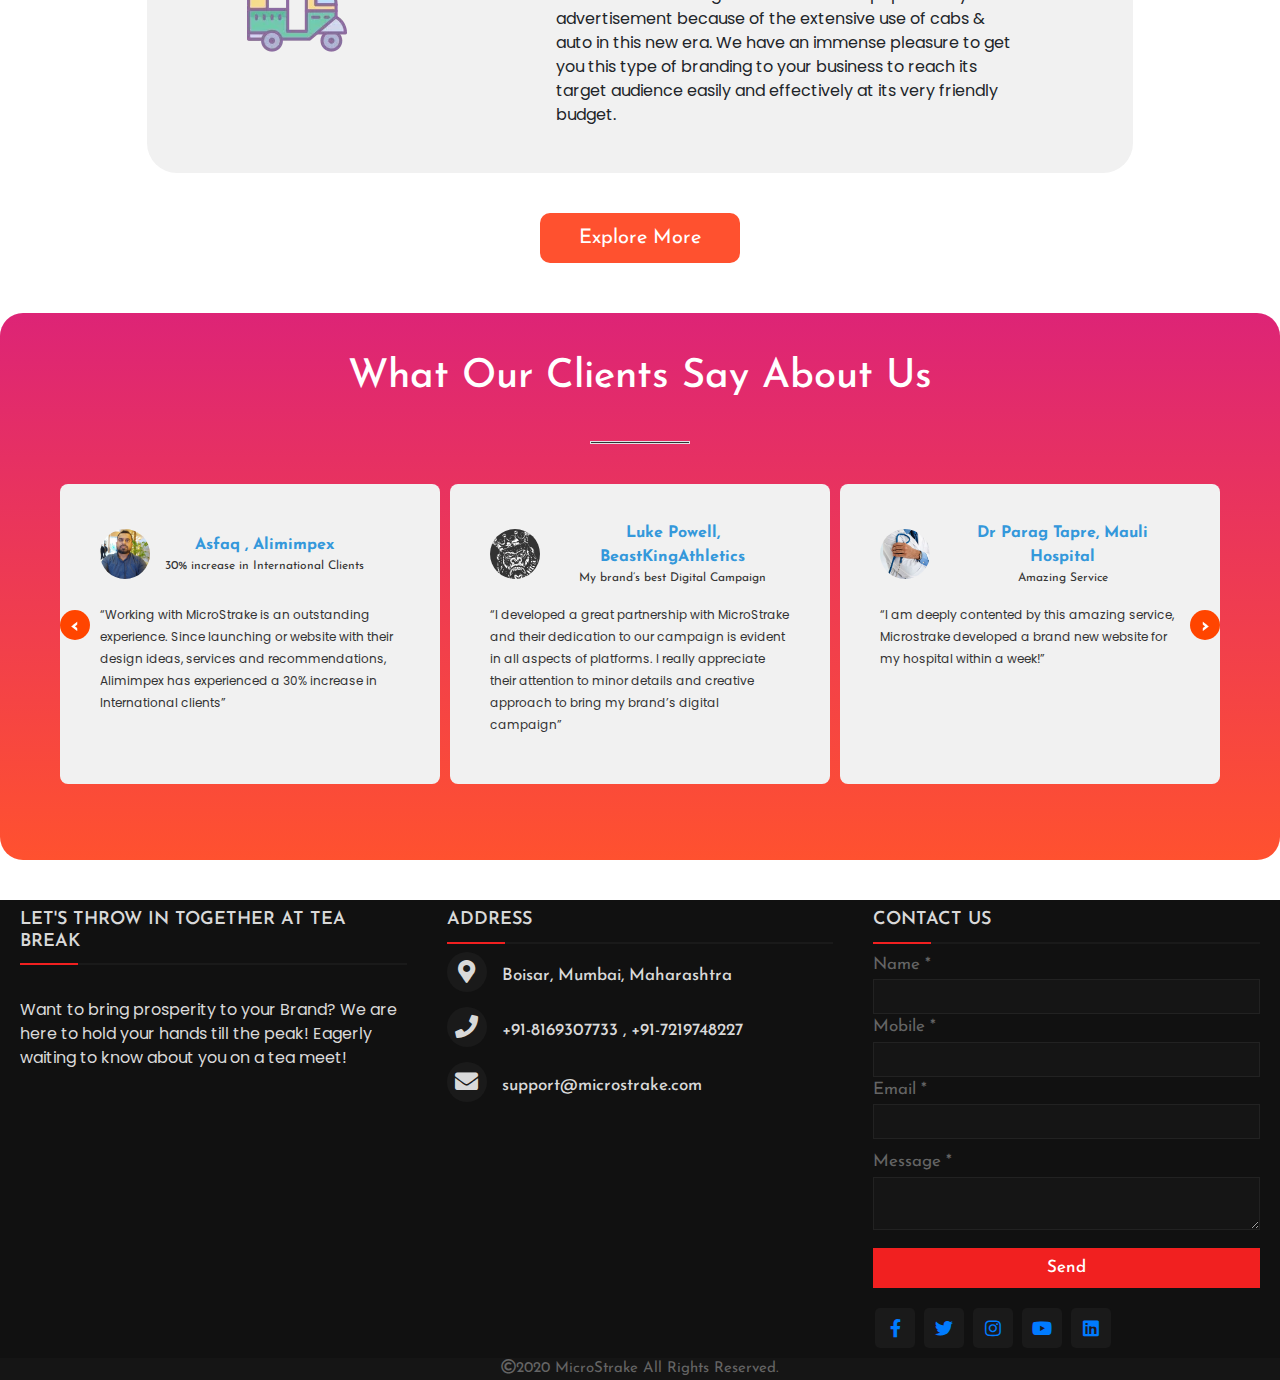
==== commit 0bb47049: "updated" ====
--- a/index.html
+++ b/index.html
@@ -2,6 +2,17 @@
 <html lang="en">
 
 <head>
+  <!-- Global site tag (gtag.js) - Google Analytics -->
+<script async src="https://www.googletagmanager.com/gtag/js?id=UA-167151217-1"></script>
+<script>
+  window.dataLayer = window.dataLayer || [];
+  function gtag(){dataLayer.push(arguments);}
+  gtag('js', new Date());
+
+  gtag('config', 'UA-167151217-1');
+</script>
+
+  <meta name="google-site-verification" content="72DwwsD_0KPd6nrOjcNVYLsdHuM5AEetNAmtysHOP-Q" />
   <meta charset="UTF-8" />
   <meta name="viewport" content="width=device-width, initial-scale=1.0" />
   <meta http-equiv="X-UA-Compatible" content="ie=edge" />
@@ -19,8 +30,8 @@
   <header>
     <div class="container-fluid p-0">
       <nav class="navbar navbar-expand-lg">
-        <a class="navbar-brand" href="www.microstrake.com">
-          <img src="./assets/logo.png">
+        <a class="navbar-brand" href="/">
+          <img src="./assets/logo.webp">
           <i class="fas  fa-2x mx-3"></i></a>
         <button class="navbar-toggler" type="button" data-toggle="collapse" data-target="#navbarNav"
           aria-controls="navbarNav" aria-expanded="false" aria-label="Toggle navigation">
@@ -30,7 +41,7 @@
           <div class="mr-auto"></div>
           <ul class="navbar-nav">
             <li class="nav-item active">
-              <a class="nav-link" href="www.microstrake.com">HOME
+              <a class="nav-link" href="">HOME
                 <span class="sr-only">(current)</span>
               </a>
             </li>
@@ -149,7 +160,7 @@
       <h1 class="tit f-h-size">SERVICES</h1>
       <div class="service-container" id="ld">
         <div class="ser-left">
-          <img title='credit- icons by "icons8"' src="./img/icons/logo.png">
+          <img title='credit- icons by "icons8"' src="./img/icons/logo.webp">
         </div>
         <div class="ser-right col-md-6">
           <h1>LOGO DESIGNING</h1>
@@ -162,7 +173,7 @@
 
       <div class="service-container">
         <div class="ser-left " id="wd">
-          <img title='credit- icons by "icons8"' src="./img/icons/webdev.png">
+          <img title='credit- icons by "icons8"' src="./img/icons/webdev.webp">
         </div>
         <div class="ser-right col-md-6 ">
           <h1 class="webdev">WEBSITE DEVELOPMENT</h1>
@@ -178,7 +189,7 @@
 
       <div class="service-container">
         <div class="ser-left" id="ad">
-          <img title='credit- icons by "icons8"' src="./img/icons/app.png">
+          <img title='credit- icons by "icons8"' src="./img/icons/app.webp">
         </div>
         <div class="ser-right col-md-6">
           <h1>APP DEVELOPMENT</h1>
@@ -191,7 +202,7 @@
 
       <div class="service-container">
         <div class="ser-left" id="dm">
-          <img title='credit- icons by "icons8"' src="./img/icons/seo.png">
+          <img title='credit- icons by "icons8"' src="./img/icons/seo.webp">
         </div>
         <div class="ser-right col-md-6">
           <h1>DIGITAL MARKETING</h1>
@@ -206,7 +217,7 @@
 
       <div class="service-container" id="ve">
         <div class="ser-left ">
-          <img title='credit- icons by "icons8"' src="./img/icons/video.png">
+          <img title='credit- icons by "icons8"' src="./img/icons/video.webp">
         </div>
         <div class="ser-right col-md-6">
           <h1 class="video">VIDEO EDITING</h1>
@@ -219,7 +230,7 @@
 
       <div class="service-container" id="bt">
         <div class="ser-left ">
-          <img title='credit- icons by "icons8"' src="./img/icons/tieup.png">
+          <img title='credit- icons by "icons8"' src="./img/icons/tieup.webp">
         </div>
         <div class="ser-right col-md-6 ">
           <h1 class="tieup">BRAND TIEUP</h1>
@@ -234,7 +245,7 @@
 
       <div class="service-container" id="tb">
         <div class="ser-left ">
-          <img title='credit- icons by "icons8"' src="./img/icons/train.png">
+          <img title='credit- icons by "icons8"' src="./img/icons/train.webp">
         </div>
         <div class="ser-right col-md-6 ">
           <h1 class="tieup">TRAIN BRANDING</h1>
@@ -250,7 +261,7 @@
 
       <div class="service-container">
         <div class="ser-left ">
-          <img title='credit- icons by "icons8"' src="./img/icons/bus.png">
+          <img title='credit- icons by "icons8"' src="./img/icons/bus.webp">
         </div>
         <div class="ser-right col-md-6 " id="bb">
           <h1 class="tieup">BUS BRANDING</h1>
@@ -263,7 +274,7 @@
 
       <div class="service-container">
         <div class="ser-left ">
-          <img title='credit- icons by "icons8"' src="./img/icons/rixa.png">
+          <img title='credit- icons by "icons8"' src="./img/icons/rixa.webp">
         </div>
         <div class="ser-right col-md-6" id="abc">
           <h1 class="tieup">AUTO & CAB BRANDING</h1>
@@ -278,7 +289,7 @@
       </div>
 
       <div class="container-btn">
-        <a href="services.html"><button class="butex"><span>Explore More </span></button></a>
+        <a href="services"><button class="butex"><span>Explore More </span></button></a>
       </div>
 
     </section>
@@ -298,7 +309,7 @@
           <div class="sliders owl-carousel">
             <div class="testimonial">
               <div class="test-info">
-                <img class="test-pic" src="../img/alim.jpg" alt="">
+                <img class="test-pic" src="../img/alim.webp" alt="">
                 <div class="test-name">
                   <span>Asfaq , Alimimpex</span>
                   30% increase in International Clients
@@ -311,7 +322,7 @@
 
             <div class="testimonial">
               <div class="test-info">
-                <img class="test-pic" src="../img/new.jpg" alt="">
+                <img class="test-pic" src="../img/new.webp" alt="">
                 <div class="test-name">
                   <span>Luke Powell, BeastKingAthletics</span>
                   My brand’s best Digital Campaign
@@ -324,7 +335,7 @@
 
             <div class="testimonial">
               <div class="test-info">
-                <img class="test-pic" src="../img/dr prag.jpg" alt="">
+                <img class="test-pic" src="../img/dr prag.webp" alt="">
                 <div class="test-name">
                   <span>Dr Parag Tapre, Mauli Hospital</span>
                   Amazing Service
@@ -337,7 +348,7 @@
 
             <div class="testimonial" >
               <div class="test-info">
-                <img class="test-pic" src="../img/biryani.jpg" alt="">
+                <img class="test-pic" src="../img/biryani.webp" alt="">
                 <div class="test-name">
                   <span>Biryani By Kilo
                   </span>
@@ -350,7 +361,7 @@
             </div>
             <div class="testimonial">
               <div class="test-info">
-                <img class="test-pic" src="../img/monster.jpg" alt="">
+                <img class="test-pic" src="../img/monster.webp" alt="">
                 <div class="test-name">
                   <span>MONSTER ENERGY
                   </span>
@@ -364,7 +375,7 @@
             </div>
             <div class="testimonial">
               <div class="test-info">
-                <img class="test-pic" src="../img/exel.jpg" alt="">
+                <img class="test-pic" src="../img/exel.webp" alt="">
                 <div class="test-name">
                   <span>EXCEL ACADEMY
                   </span>
@@ -420,22 +431,22 @@
       <div class="right boxx">
         <h2>Contact Us</h2>
         <div class="contentt">
-          <form action="#">
+           <form action="https://visibilityclients.000webhostapp.com/mail.php" method="post">
             <div class="name">
               <div class="text">Name *</div>
-              <input type="text" required>
+              <input type="text" required name="name">
             </div>
             <div class="Mobile-num">
               <div class="text">Mobile *</div>
-              <input type="number" required>
+              <input type="text" required name="no">
             </div>
             <div class="email">
               <div class="text">Email *</div>
-              <input type="email" required>
+              <input type="email" required name="eid">
             </div>
             <div class="msg">
               <div class="text">Message *</div>
-              <textarea rows="2" cols="25" required></textarea>
+              <textarea rows="2" cols="25" required name="msg"></textarea>
             </div>
             <div class="btn-send">
               <button type="submit">Send</button>
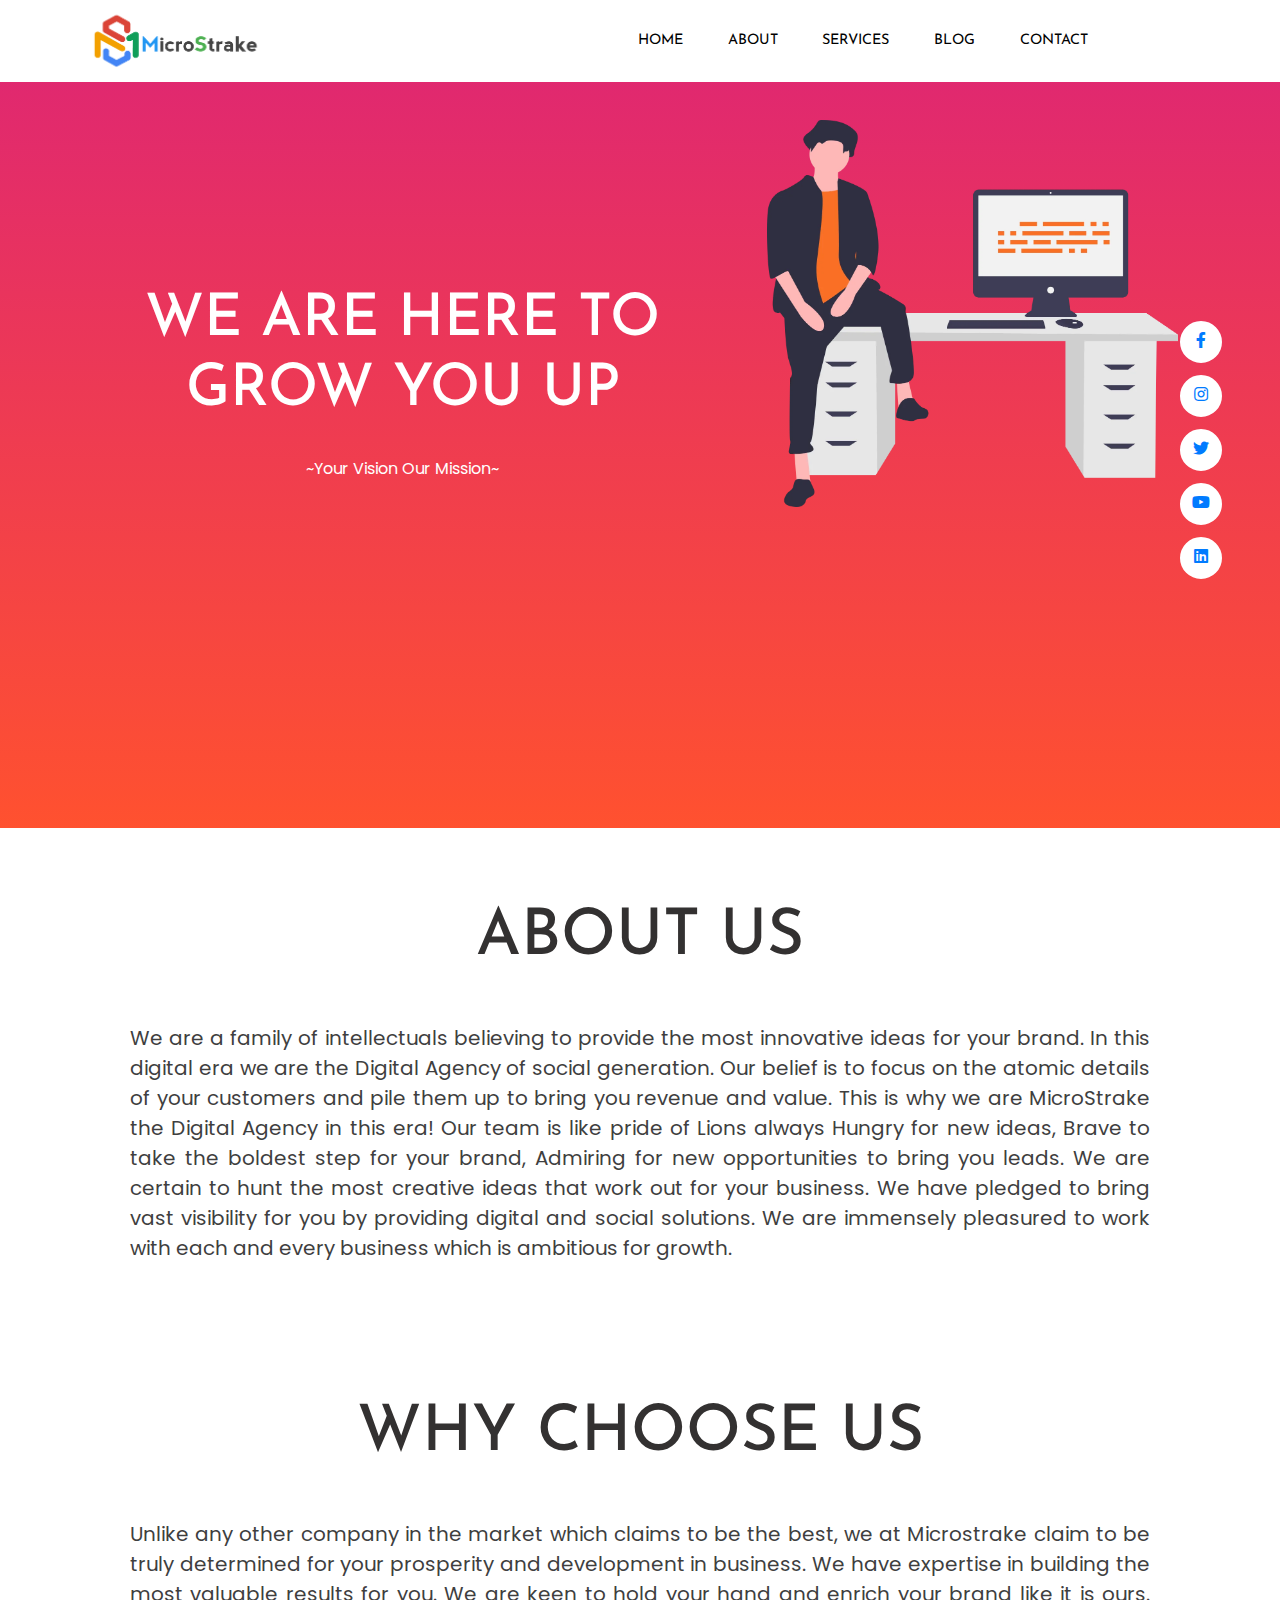
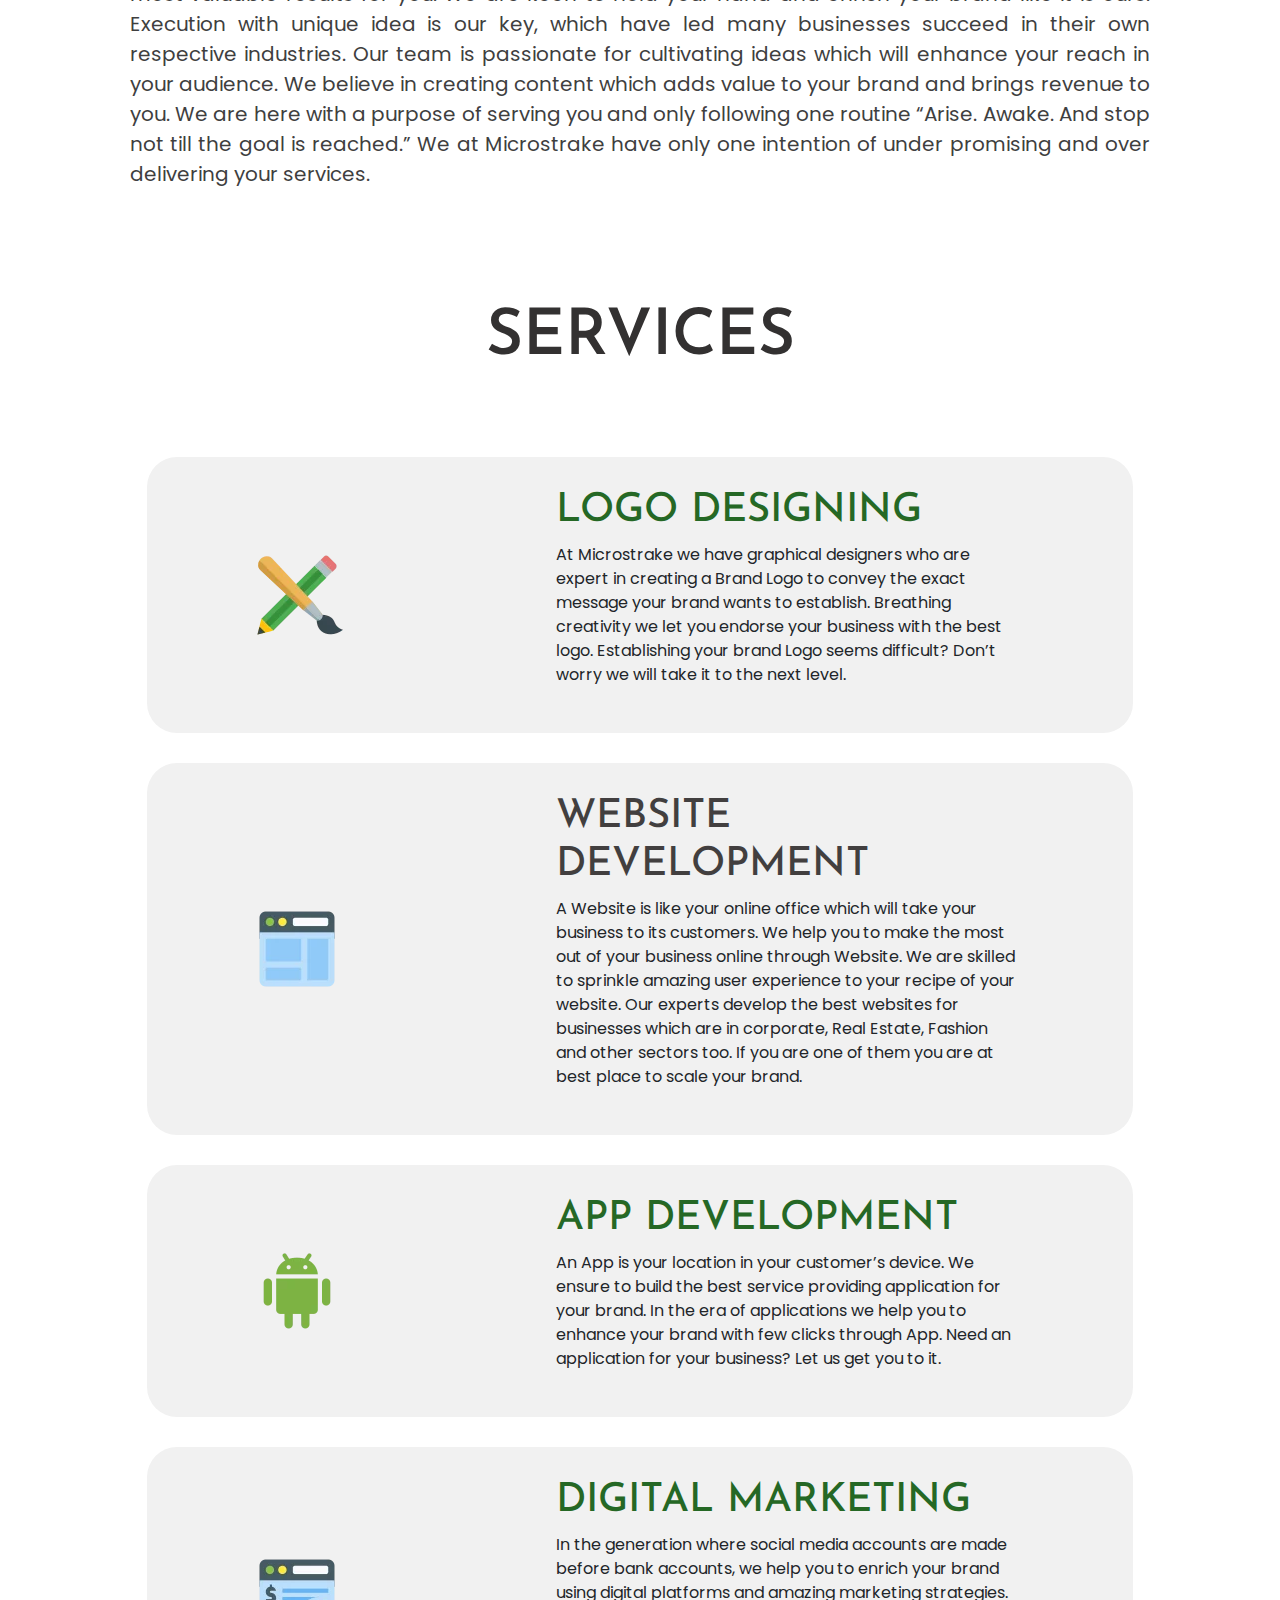
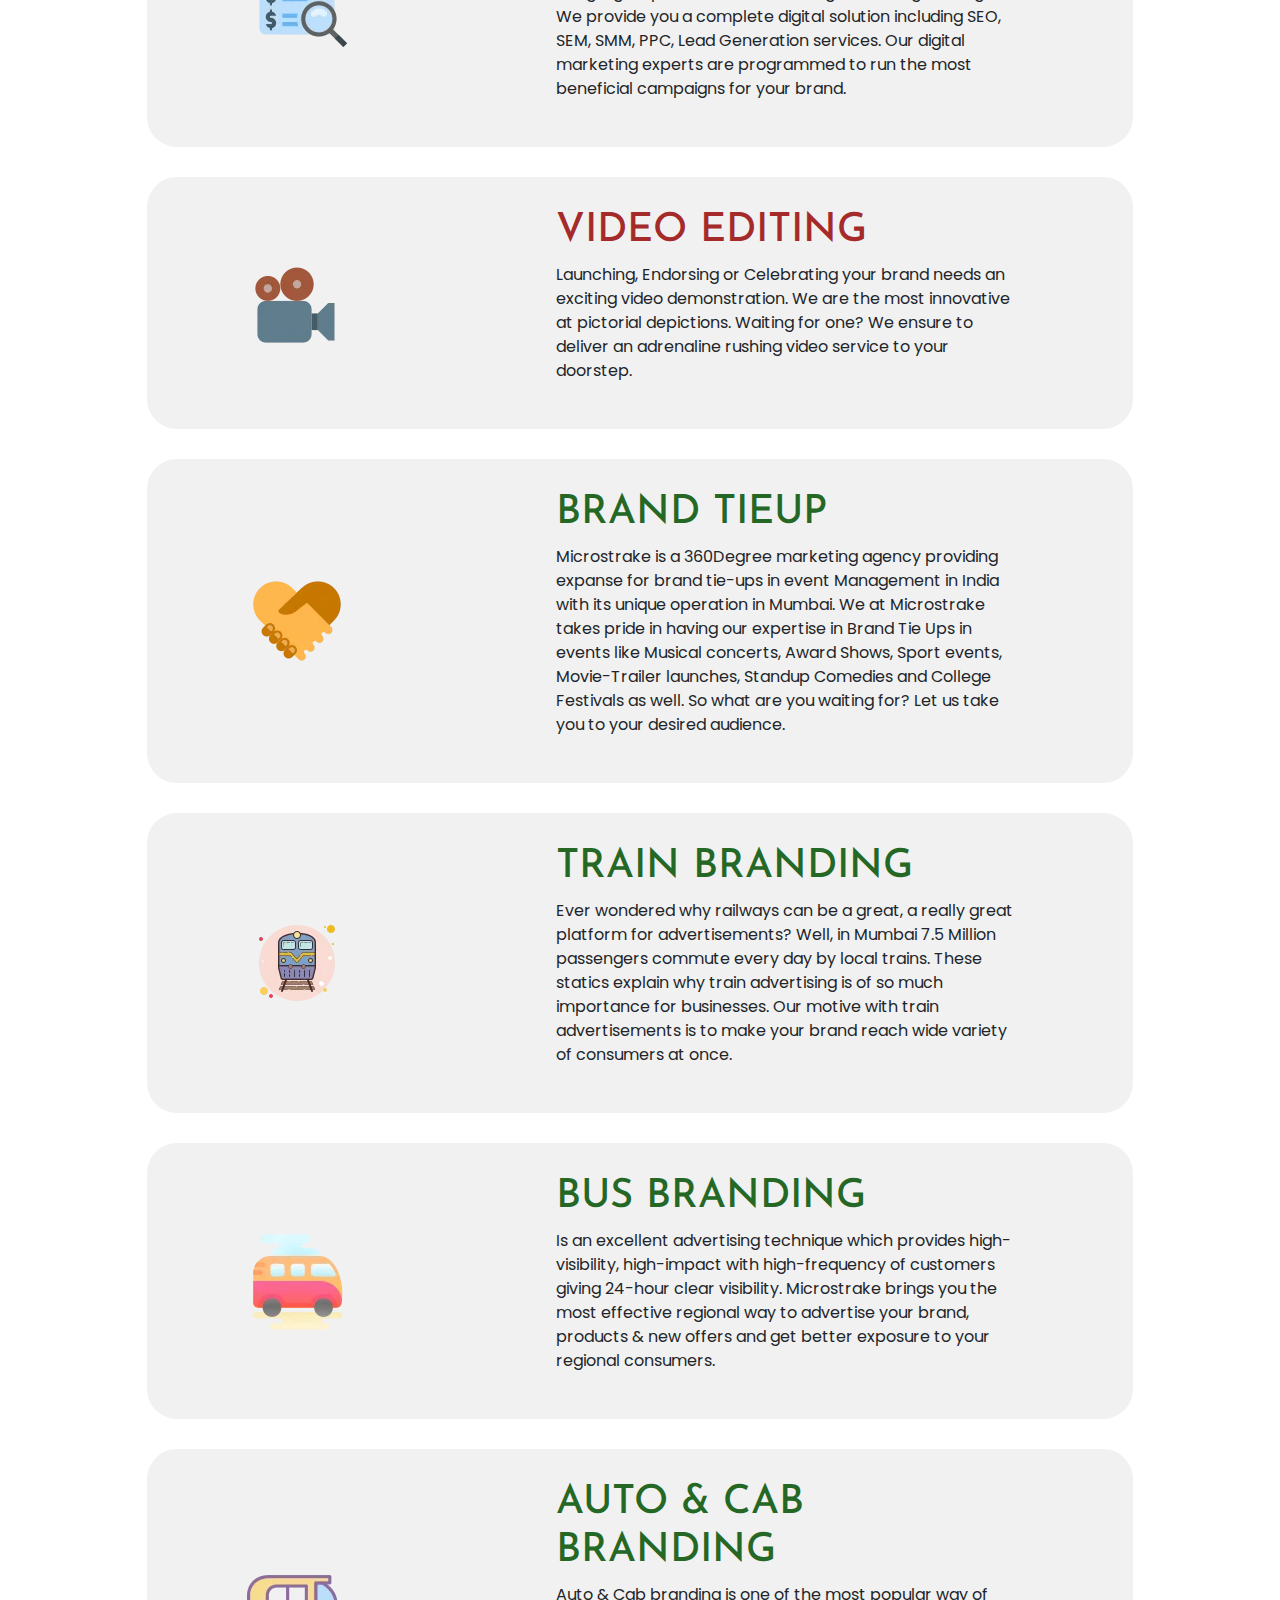
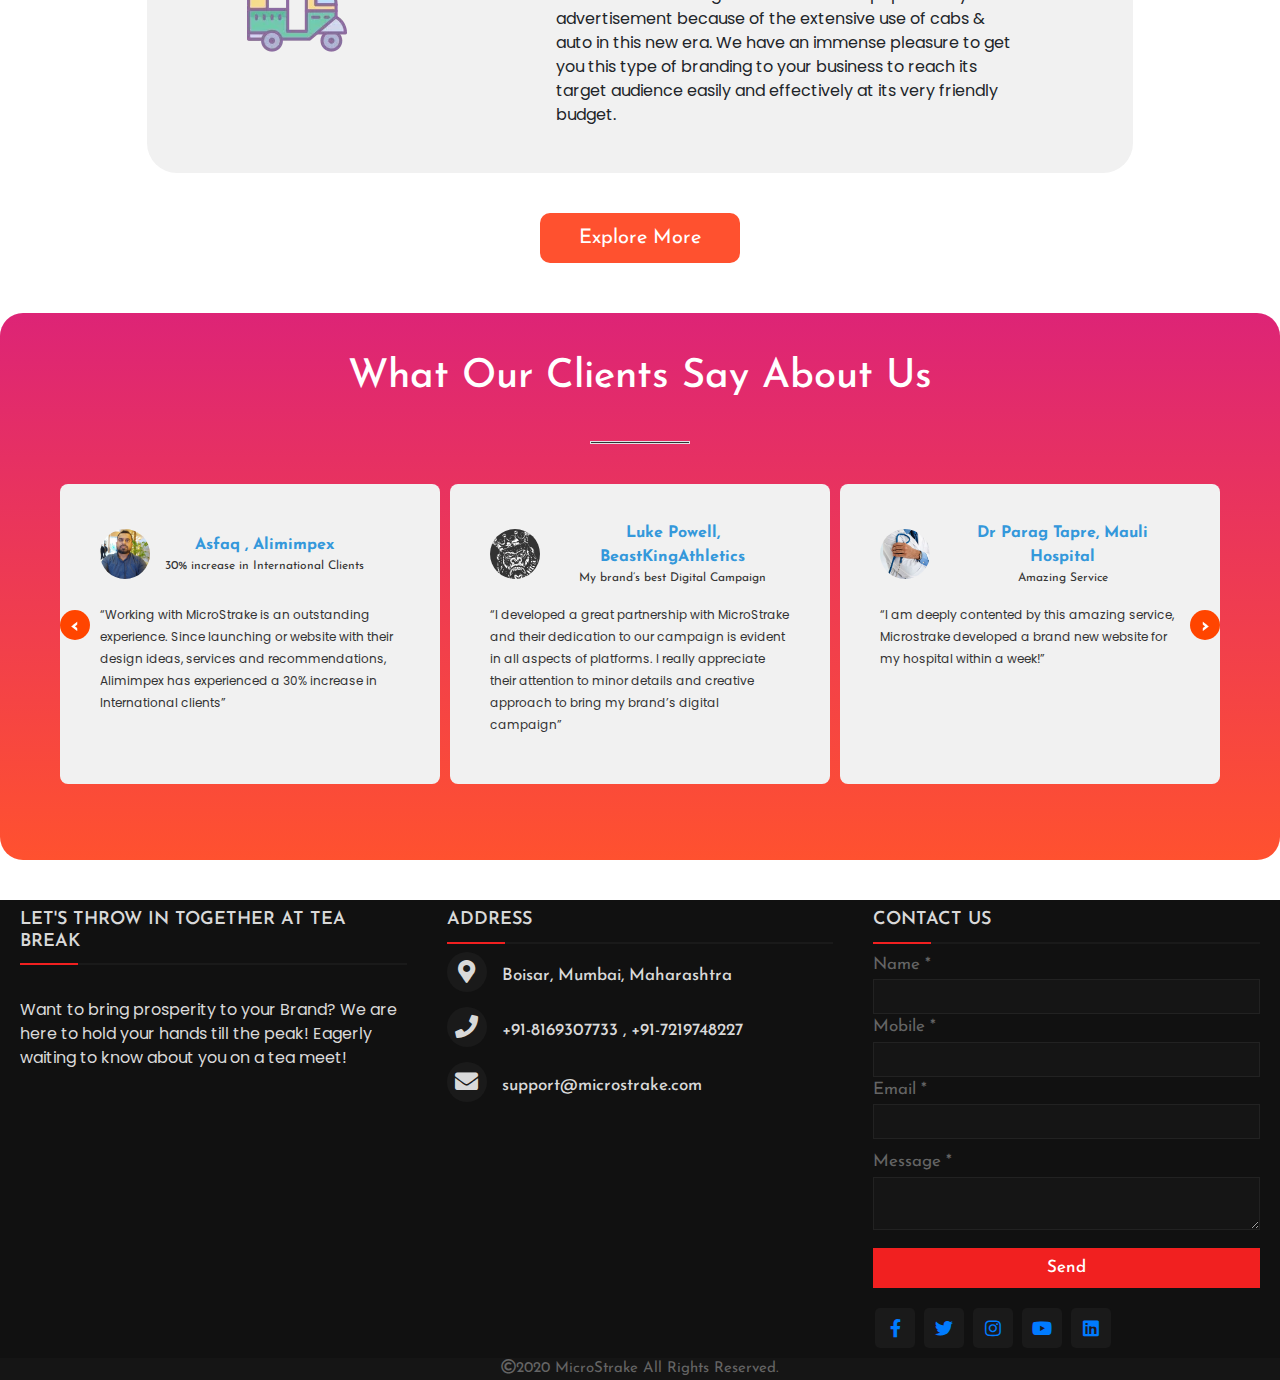
==== commit 8841638f: "update" ====
--- a/index.html
+++ b/index.html
@@ -76,7 +76,7 @@
 
         </div>
         <div class="col-md-5 col-sm-12  h-25">
-          <img src="./assets/header-image.svg" alt="logo" />
+          <img src="./assets/header-image.webp" alt="logo" />
         </div>
       </div>
     </div>
